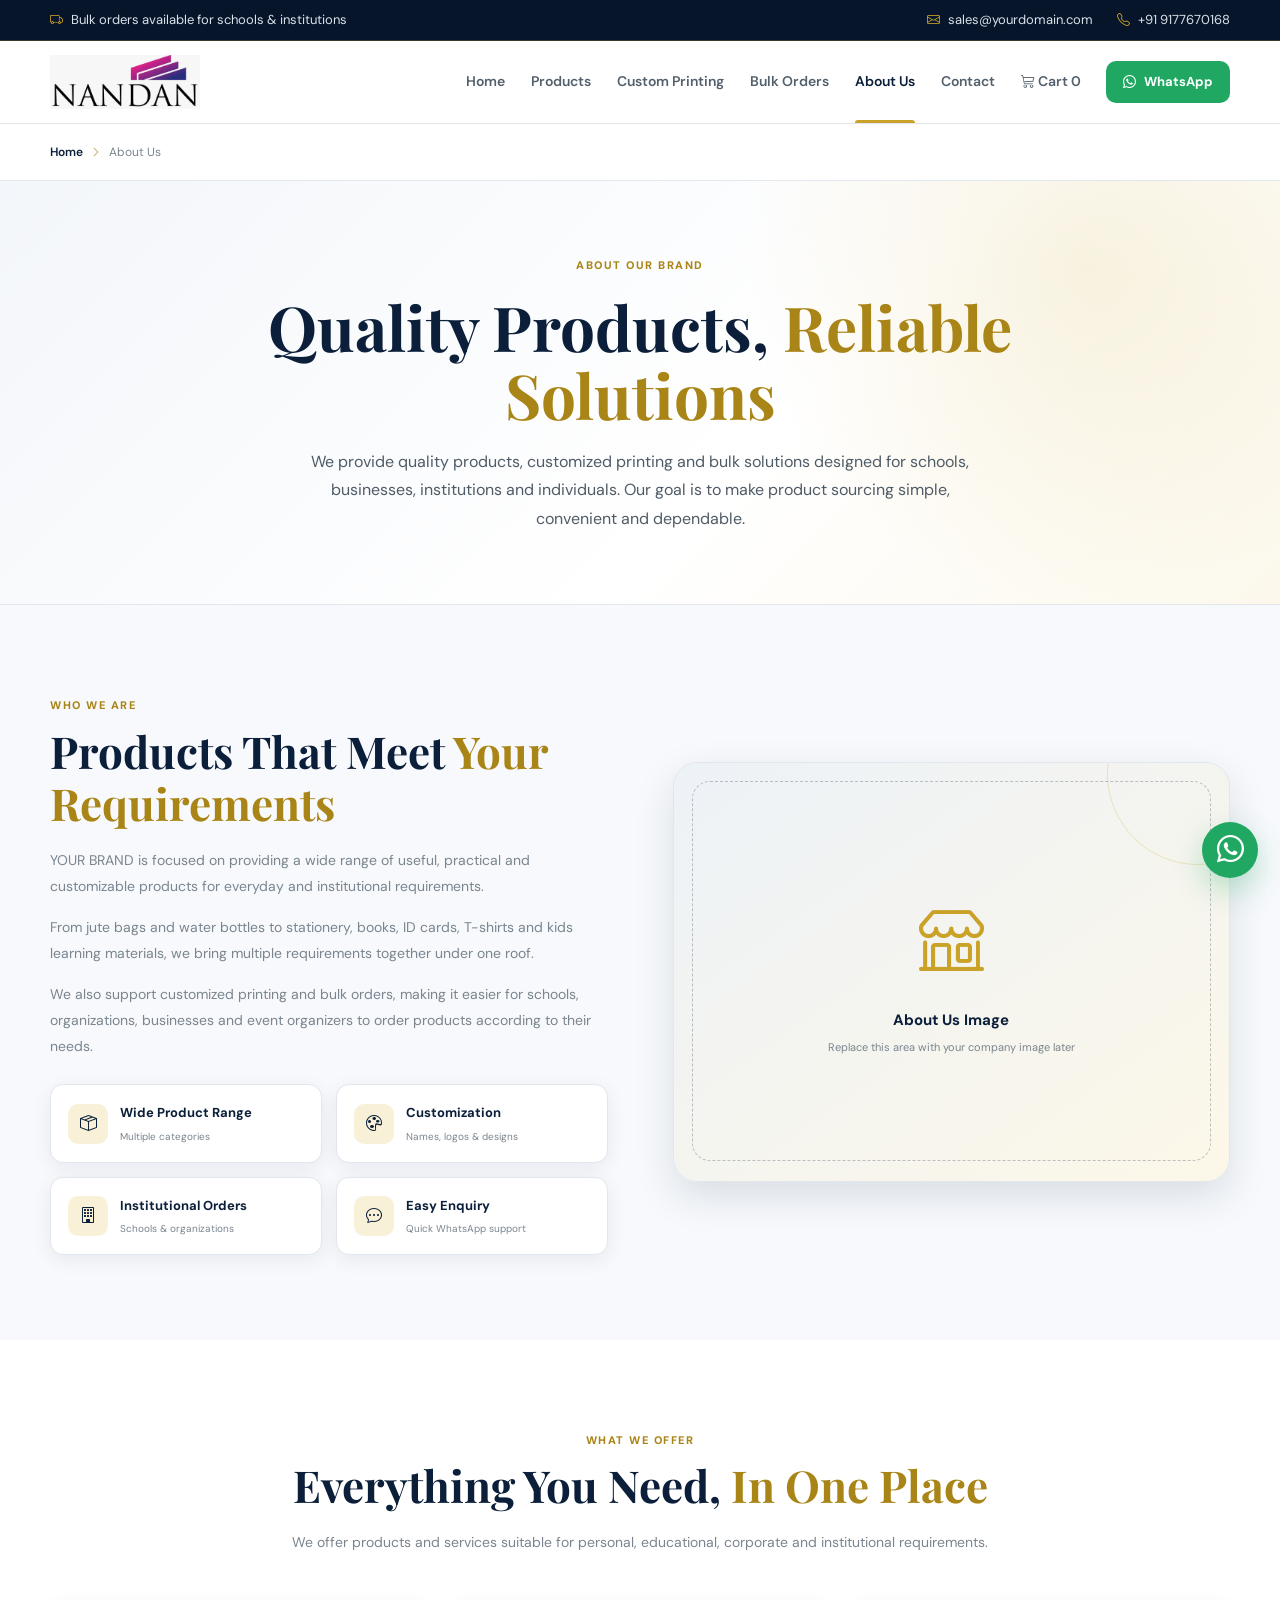
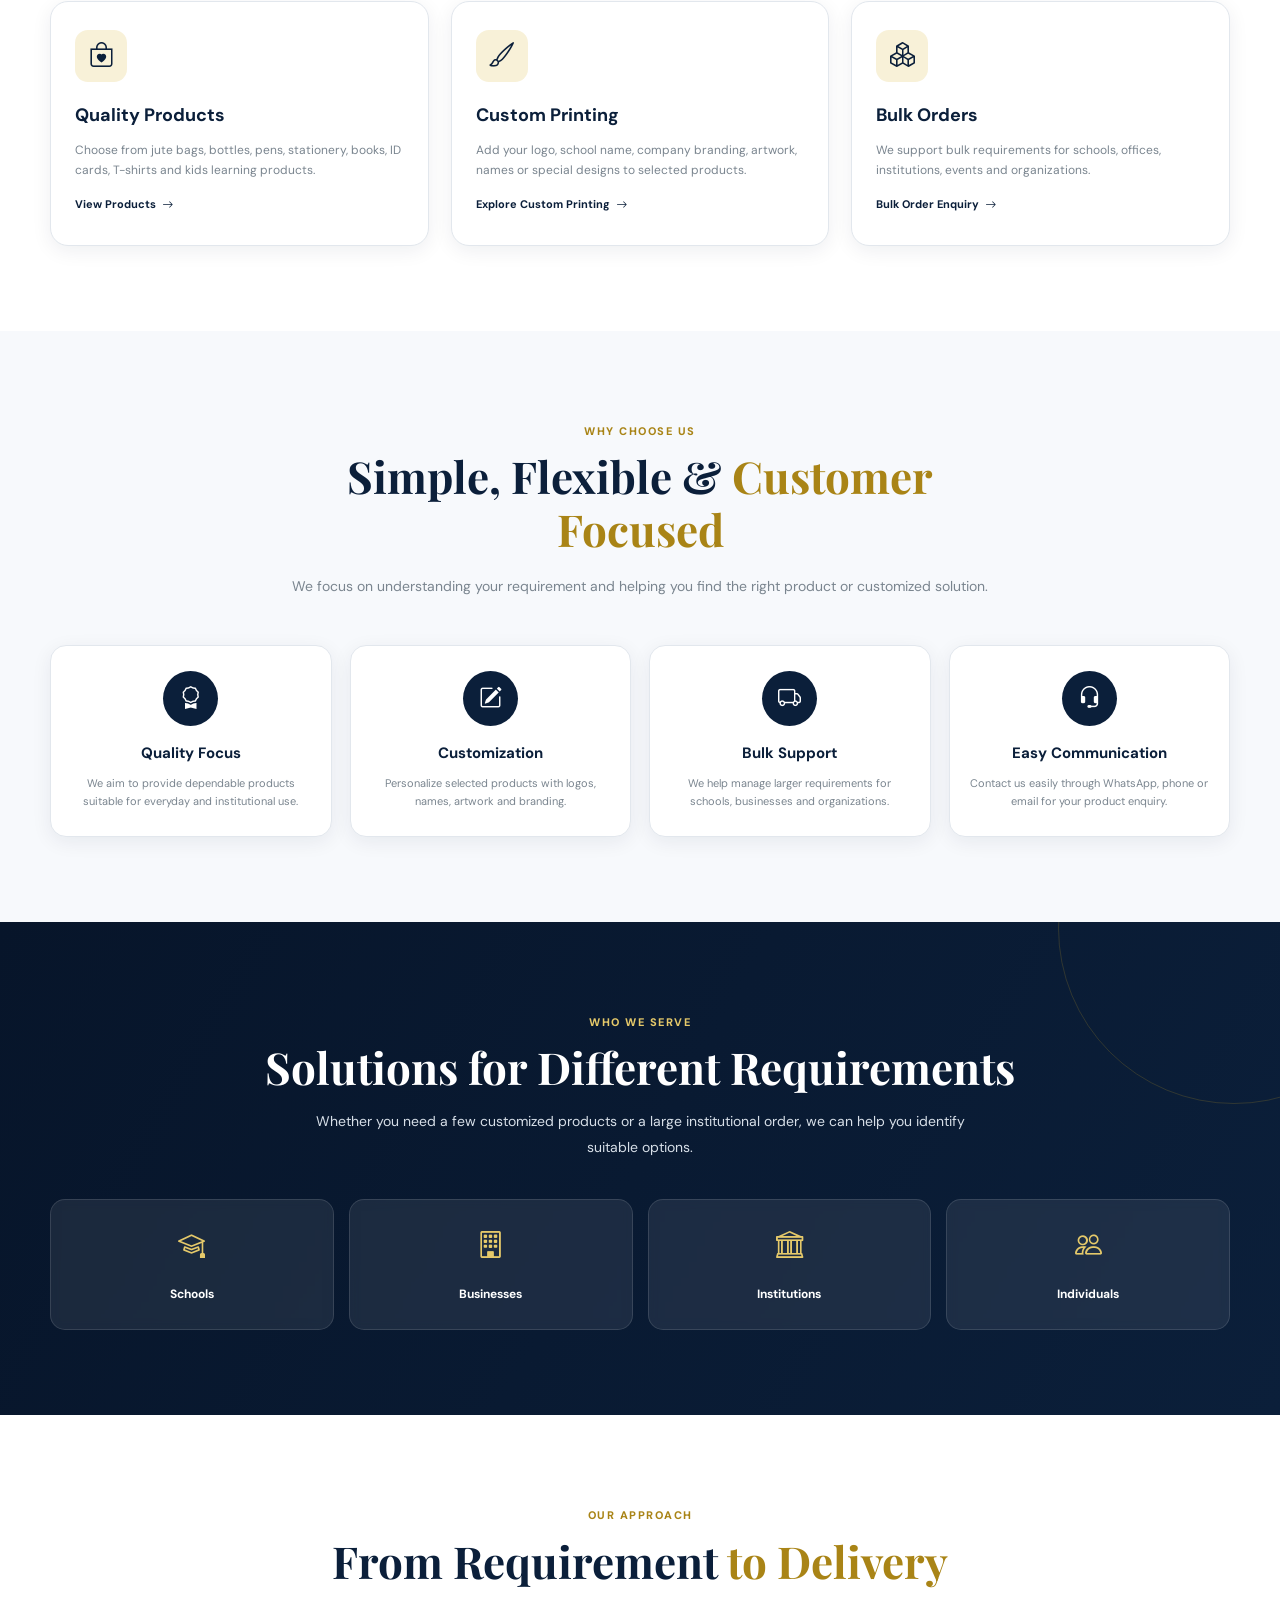
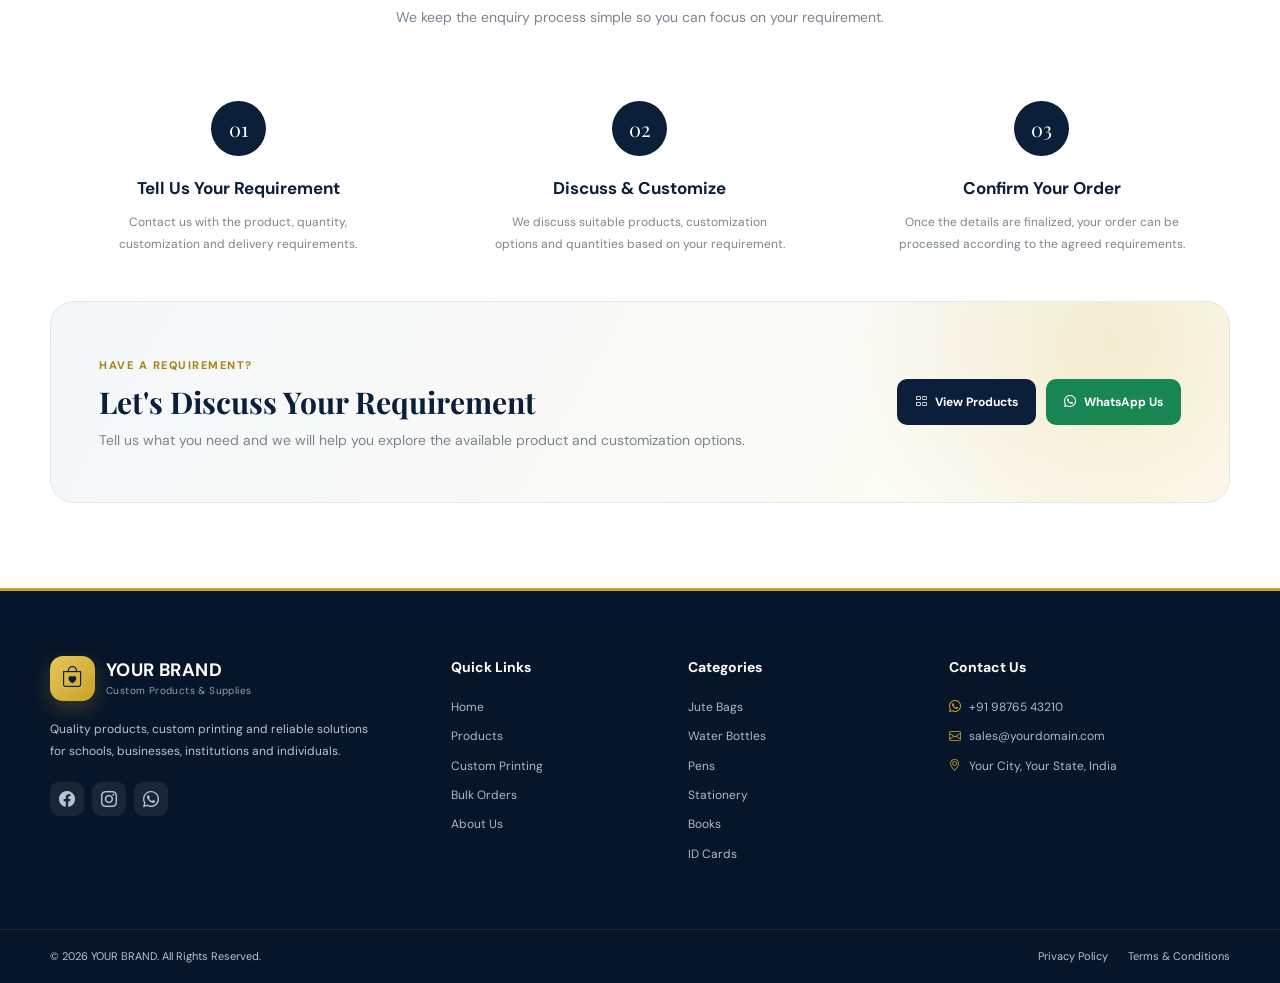
==== about.html @ 5a7c7325 "Update about.html" ====
<!doctype html>
<html lang="en">
  <head>
    <meta charset="UTF-8" />

    <meta name="viewport" content="width=device-width, initial-scale=1.0" />

    <title>About Us | YOUR BRAND</title>

    <meta
      name="description"
      content="Learn more about YOUR BRAND, providing quality products, customized printing and reliable solutions for schools, businesses, institutions and individuals."
    />

    <!-- Google Fonts -->
    <link rel="preconnect" href="https://fonts.googleapis.com" />
    <link rel="preconnect" href="https://fonts.gstatic.com" crossorigin />

    <link
      href="https://fonts.googleapis.com/css2?family=DM+Sans:wght@400;500;600;700&family=Playfair+Display:wght@600;700&display=swap"
      rel="stylesheet"
    />

    <!-- Bootstrap Icons -->
    <link
      rel="stylesheet"
      href="https://cdn.jsdelivr.net/npm/bootstrap-icons@1.11.3/font/bootstrap-icons.min.css"
    />

    <!-- Main CSS -->
    <link rel="stylesheet" href="css/style1.css" />

    <style>
      /* =========================================================
         ABOUT PAGE
      ========================================================= */

      .about-hero {
        padding: 75px 0 70px;

        background:
          radial-gradient(
            circle at 85% 20%,
            rgba(201, 162, 39, 0.13),
            transparent 30%
          ),
          linear-gradient(135deg, #f3f6fa 0%, #ffffff 60%, #fcf8ec 100%);

        border-bottom: 1px solid var(--border);
      }

      .about-hero-content {
        max-width: 780px;

        margin: auto;

        text-align: center;
      }

      .about-hero h1 {
        font-family: "Playfair Display", serif;

        color: var(--primary);

        font-size: clamp(42px, 5vw, 62px);

        line-height: 1.1;

        margin: 18px 0;
      }

      .about-hero h1 span {
        color: var(--accent-dark);
      }

      .about-hero p {
        max-width: 680px;

        margin: auto;

        color: var(--text);

        font-size: 16px;

        line-height: 1.8;
      }

      /* =========================================================
         BREADCRUMB
      ========================================================= */

      .breadcrumb-area {
        padding: 18px 0;

        background: white;

        border-bottom: 1px solid var(--border);
      }

      .breadcrumb {
        display: flex;

        align-items: center;

        gap: 8px;

        font-size: 12px;

        color: var(--muted);
      }

      .breadcrumb a {
        color: var(--primary);

        font-weight: 600;
      }

      .breadcrumb a:hover {
        color: var(--accent-dark);
      }

      .breadcrumb i {
        font-size: 10px;

        color: var(--accent-dark);
      }

      /* =========================================================
         COMMON SECTION
      ========================================================= */

      .about-section {
        padding: 85px 0;

        background: var(--light);
      }

      .about-section.white {
        background: white;
      }

      .about-two-column {
        display: grid;

        grid-template-columns: 1fr 1fr;

        gap: 65px;

        align-items: center;
      }

      .about-section-label {
        color: var(--accent-dark);

        font-size: 11px;

        font-weight: 800;

        letter-spacing: 1.5px;

        text-transform: uppercase;

        display: inline-block;

        margin-bottom: 10px;
      }

      .about-section h2 {
        font-family: "Playfair Display", serif;

        color: var(--primary);

        font-size: clamp(32px, 4vw, 44px);

        line-height: 1.2;

        margin-bottom: 18px;
      }

      .about-section h2 span {
        color: var(--accent-dark);
      }

      .about-section p {
        color: var(--muted);

        font-size: 14px;

        line-height: 1.85;

        margin-bottom: 15px;
      }

      /* =========================================================
         IMAGE PLACEHOLDER
      ========================================================= */

      .about-image-box {
        min-height: 420px;

        border-radius: 24px;

        padding: 18px;

        background: linear-gradient(145deg, #edf2f7, #fcf7e8);

        border: 1px solid var(--border);

        box-shadow: var(--shadow);

        position: relative;

        overflow: hidden;
      }

      .about-image-box::before {
        content: "";

        position: absolute;

        width: 180px;

        height: 180px;

        border-radius: 50%;

        border: 1px solid rgba(201, 162, 39, 0.25);

        top: -80px;

        right: -60px;
      }

      .about-image-placeholder {
        height: 100%;

        min-height: 380px;

        border-radius: 18px;

        border: 1px dashed rgba(11, 31, 58, 0.25);

        display: flex;

        flex-direction: column;

        align-items: center;

        justify-content: center;

        text-align: center;

        color: var(--primary);

        position: relative;

        z-index: 2;
      }

      .about-image-placeholder i {
        font-size: 65px;

        color: var(--accent);

        margin-bottom: 12px;
      }

      .about-image-placeholder strong {
        font-size: 15px;

        color: var(--primary);
      }

      .about-image-placeholder span {
        font-size: 11px;

        color: var(--muted);

        margin-top: 5px;
      }

      /* =========================================================
         HIGHLIGHT BOXES
      ========================================================= */

      .about-highlights {
        display: grid;

        grid-template-columns: repeat(2, 1fr);

        gap: 14px;

        margin-top: 25px;
      }

      .about-highlight {
        background: white;

        border: 1px solid var(--border);

        border-radius: 13px;

        padding: 17px;

        display: flex;

        align-items: center;

        gap: 12px;

        box-shadow: var(--shadow-sm);
      }

      .about-highlight-icon {
        width: 40px;

        height: 40px;

        border-radius: 10px;

        display: flex;

        align-items: center;

        justify-content: center;

        background: var(--accent-light);

        color: var(--primary);

        flex-shrink: 0;
      }

      .about-highlight strong {
        display: block;

        color: var(--primary);

        font-size: 13px;
      }

      .about-highlight span {
        display: block;

        color: var(--muted);

        font-size: 10px;

        margin-top: 3px;
      }

      /* =========================================================
         SERVICES
      ========================================================= */

      .about-services-heading {
        text-align: center;

        max-width: 700px;

        margin: 0 auto 45px;
      }

      .about-services-heading p {
        margin-bottom: 0;
      }

      .about-service-grid {
        display: grid;

        grid-template-columns: repeat(3, 1fr);

        gap: 22px;
      }

      .about-service-card {
        background: white;

        border: 1px solid var(--border);

        border-radius: 18px;

        padding: 28px 24px;

        box-shadow: var(--shadow-sm);

        transition: 0.35s;
      }

      .about-service-card:hover {
        transform: translateY(-7px);

        box-shadow: var(--shadow);

        border-color: rgba(201, 162, 39, 0.45);
      }

      .about-service-icon {
        width: 52px;

        height: 52px;

        border-radius: 13px;

        background: var(--accent-light);

        color: var(--primary);

        display: flex;

        align-items: center;

        justify-content: center;

        margin-bottom: 18px;
      }

      .about-service-icon i {
        font-size: 25px;
      }

      .about-service-card h3 {
        color: var(--primary);

        font-size: 18px;

        margin-bottom: 9px;
      }

      .about-service-card p {
        font-size: 12px;

        line-height: 1.7;

        margin-bottom: 0;
      }

      .service-link {
        display: inline-flex;

        align-items: center;

        gap: 6px;

        color: var(--primary);

        font-size: 11px;

        font-weight: 700;

        margin-top: 15px;
      }

      .service-link:hover {
        color: var(--accent-dark);
      }

      /* =========================================================
         WHY CHOOSE US
      ========================================================= */

      .why-grid {
        display: grid;

        grid-template-columns: repeat(4, 1fr);

        gap: 18px;

        margin-top: 40px;
      }

      .why-card {
        background: white;

        border: 1px solid var(--border);

        border-radius: 16px;

        padding: 25px 20px;

        text-align: center;

        box-shadow: var(--shadow-sm);

        transition: 0.3s;
      }

      .why-card:hover {
        transform: translateY(-5px);

        box-shadow: var(--shadow);
      }

      .why-icon {
        width: 55px;

        height: 55px;

        margin: 0 auto 15px;

        border-radius: 50%;

        background: var(--primary);

        color: white;

        display: flex;

        align-items: center;

        justify-content: center;
      }

      .why-icon i {
        font-size: 23px;
      }

      .why-card h3 {
        color: var(--primary);

        font-size: 15px;

        margin-bottom: 8px;
      }

      .why-card p {
        font-size: 11px;

        line-height: 1.65;

        margin-bottom: 0;
      }

      /* =========================================================
         WHO WE SERVE
      ========================================================= */

      .serve-section {
        background: linear-gradient(
          120deg,
          var(--primary-dark),
          var(--primary)
        );

        color: white;

        position: relative;

        overflow: hidden;
      }

      .serve-section::after {
        content: "";

        position: absolute;

        width: 350px;

        height: 350px;

        border-radius: 50%;

        border: 1px solid rgba(201, 162, 39, 0.2);

        right: -130px;

        top: -170px;
      }

      .serve-content {
        text-align: center;

        max-width: 760px;

        margin: auto;

        position: relative;

        z-index: 2;
      }

      .serve-content .about-section-label {
        color: #e5c96a;
      }

      .serve-content h2 {
        color: white;

        margin-bottom: 15px;
      }

      .serve-content p {
        color: #d7dfe8;

        max-width: 680px;

        margin: auto;
      }

      .serve-grid {
        display: grid;

        grid-template-columns: repeat(4, 1fr);

        gap: 15px;

        margin-top: 38px;

        position: relative;

        z-index: 2;
      }

      .serve-card {
        background: rgba(255, 255, 255, 0.08);

        border: 1px solid rgba(255, 255, 255, 0.12);

        border-radius: 15px;

        padding: 23px 15px;

        text-align: center;

        backdrop-filter: blur(5px);
      }

      .serve-card i {
        font-size: 27px;

        color: #e5c96a;

        display: block;

        margin-bottom: 10px;
      }

      .serve-card strong {
        font-size: 12px;

        color: white;
      }

      /* =========================================================
         PROCESS
      ========================================================= */

      .process-grid {
        display: grid;

        grid-template-columns: repeat(3, 1fr);

        gap: 25px;

        margin-top: 45px;
      }

      .process-card {
        position: relative;

        text-align: center;

        padding: 25px;
      }

      .process-number {
        width: 55px;

        height: 55px;

        border-radius: 50%;

        background: var(--primary);

        color: white;

        display: flex;

        align-items: center;

        justify-content: center;

        font-family: "Playfair Display", serif;

        font-size: 20px;

        margin: 0 auto 18px;
      }

      .process-card h3 {
        color: var(--primary);

        font-size: 17px;

        margin-bottom: 8px;
      }

      .process-card p {
        font-size: 12px;

        max-width: 300px;

        margin: auto;
      }

      /* =========================================================
         CTA
      ========================================================= */

      .about-cta {
        margin-top: 20px;

        background:
          radial-gradient(
            circle at 90% 20%,
            rgba(201, 162, 39, 0.18),
            transparent 25%
          ),
          linear-gradient(120deg, #f4f7fa, #fffdf4);

        border: 1px solid var(--border);

        border-radius: 24px;

        padding: 48px;

        display: grid;

        grid-template-columns: 1fr auto;

        align-items: center;

        gap: 30px;
      }

      .about-cta h2 {
        font-family: "Playfair Display", serif;

        color: var(--primary);

        font-size: 30px;

        margin-bottom: 8px;
      }

      .about-cta p {
        max-width: 650px;

        margin-bottom: 0;
      }

      .cta-buttons {
        display: flex;

        gap: 10px;

        flex-wrap: wrap;
      }

      .cta-button {
        display: inline-flex;

        align-items: center;

        justify-content: center;

        gap: 8px;

        padding: 13px 18px;

        border-radius: 10px;

        background: var(--primary);

        color: white;

        font-size: 12px;

        font-weight: 700;

        white-space: nowrap;

        transition: 0.3s;
      }

      .cta-button:hover {
        background: var(--primary-dark);

        transform: translateY(-3px);
      }

      .cta-button.whatsapp {
        background: #198754;
      }

      .cta-button.whatsapp:hover {
        background: #146c43;
      }

      /* =========================================================
         RESPONSIVE
      ========================================================= */

      @media (max-width: 1000px) {
        .about-two-column {
          gap: 40px;
        }

        .why-grid {
          grid-template-columns: repeat(2, 1fr);
        }

        .serve-grid {
          grid-template-columns: repeat(2, 1fr);
        }
      }

      @media (max-width: 850px) {
        .about-two-column {
          grid-template-columns: 1fr;
        }

        .about-image-box {
          order: -1;
        }

        .about-service-grid {
          grid-template-columns: 1fr;
        }

        .process-grid {
          grid-template-columns: 1fr;
        }

        .about-cta {
          grid-template-columns: 1fr;
        }
      }

      @media (max-width: 650px) {
        .about-hero {
          padding: 55px 0;
        }

        .about-hero h1 {
          font-size: 40px;
        }

        .about-hero p {
          font-size: 14px;
        }

        .about-section {
          padding: 60px 0;
        }

        .about-section h2 {
          font-size: 32px;
        }

        .about-image-box {
          min-height: 330px;
        }

        .about-image-placeholder {
          min-height: 290px;
        }

        .about-highlights {
          grid-template-columns: 1fr;
        }

        .why-grid {
          grid-template-columns: 1fr 1fr;
        }

        .serve-grid {
          grid-template-columns: 1fr 1fr;
        }

        .about-cta {
          padding: 32px 24px;
        }

        .about-cta h2 {
          font-size: 27px;
        }
      }

      @media (max-width: 420px) {
        .why-grid,
        .serve-grid {
          grid-template-columns: 1fr;
        }

        .cta-buttons {
          flex-direction: column;
        }

        .cta-button {
          width: 100%;
        }
      }
    </style>
    <script src="js/cart.js"></script>
  </head>

  <body>
    <!-- =========================================================
         TOP BAR
    ========================================================= -->

    <div class="top-bar">
      <div class="container top-bar-content">
        <div>
          <i class="bi bi-truck"></i>
          Bulk orders available for schools & institutions
        </div>

        <div class="top-links">
          <a href="mailto:sales@yourdomain.com">
            <i class="bi bi-envelope"></i>
            sales@yourdomain.com
          </a>

          <a href="tel:+919876543210">
            <i class="bi bi-telephone"></i>
            +91 9177670168
          </a>
        </div>
      </div>
    </div>

    <!-- =========================================================
         HEADER
    ========================================================= -->

    <header class="main-header">
      <div class="container navbar">
        <a href="index1.html" class="logo">
          <img src="images/logo.jpeg" alt="YOUR BRAND" />
        </a>

        <nav class="nav-menu">
          <a href="index1.html">Home</a>

          <a href="products.html">Products</a>

          <a href="custom-printing.html">Custom Printing</a>

          <a href="bulk-orders.html">Bulk Orders</a>

          <a href="about.html" class="active">About Us</a>

          <a href="contact.html">Contact</a>

          <a href="cart.html">
            <i class="bi bi-cart3"></i>
            Cart
            <span id="mobileCartCount" class="cart-count">0</span>
          </a>
        </nav>

        <div class="header-actions">
          <a
            href="https://wa.me/919876543210"
            target="_blank"
            class="whatsapp-button"
          >
            <i class="bi bi-whatsapp"></i>
            <span>WhatsApp</span>
          </a>

          <button
            class="mobile-menu-button"
            id="mobileMenuButton"
            aria-label="Open Menu"
          >
            <i class="bi bi-list"></i>
          </button>
        </div>
      </div>
    </header>

    <!-- =========================================================
         MOBILE MENU
    ========================================================= -->

    <div class="mobile-menu" id="mobileMenu">
      <a href="index1.html">Home</a>

      <a href="products.html">Products</a>

      <a href="custom-printing.html">Custom Printing</a>

      <a href="bulk-orders.html">Bulk Orders</a>

      <a href="about.html">About Us</a>

      <a href="contact.html">Contact</a>

      <a href="cart.html">
        <i class="bi bi-cart3"></i>
        Cart
        <span id="mobileCartCount" class="cart-count">0</span>
      </a>
    </div>

    <!-- =========================================================
         BREADCRUMB
    ========================================================= -->

    <div class="breadcrumb-area">
      <div class="container">
        <div class="breadcrumb">
          <a href="index1.html">Home</a>

          <i class="bi bi-chevron-right"></i>

          <span>About Us</span>
        </div>
      </div>
    </div>

    <!-- =========================================================
         HERO
    ========================================================= -->

    <section class="about-hero">
      <div class="container">
        <div class="about-hero-content">
          <span class="section-label">ABOUT OUR BRAND</span>

          <h1>
            Quality Products,
            <span>Reliable Solutions</span>
          </h1>

          <p>
            We provide quality products, customized printing and bulk solutions
            designed for schools, businesses, institutions and individuals. Our
            goal is to make product sourcing simple, convenient and dependable.
          </p>
        </div>
      </div>
    </section>

    <!-- =========================================================
         WHO WE ARE
    ========================================================= -->

    <section class="about-section">
      <div class="container">
        <div class="about-two-column">
          <div>
            <span class="about-section-label">WHO WE ARE</span>

            <h2>
              Products That Meet
              <span>Your Requirements</span>
            </h2>

            <p>
              YOUR BRAND is focused on providing a wide range of useful,
              practical and customizable products for everyday and institutional
              requirements.
            </p>

            <p>
              From jute bags and water bottles to stationery, books, ID cards,
              T-shirts and kids learning materials, we bring multiple
              requirements together under one roof.
            </p>

            <p>
              We also support customized printing and bulk orders, making it
              easier for schools, organizations, businesses and event organizers
              to order products according to their needs.
            </p>

            <div class="about-highlights">
              <div class="about-highlight">
                <div class="about-highlight-icon">
                  <i class="bi bi-box-seam"></i>
                </div>

                <div>
                  <strong>Wide Product Range</strong>

                  <span>Multiple categories</span>
                </div>
              </div>

              <div class="about-highlight">
                <div class="about-highlight-icon">
                  <i class="bi bi-palette"></i>
                </div>

                <div>
                  <strong>Customization</strong>

                  <span>Names, logos & designs</span>
                </div>
              </div>

              <div class="about-highlight">
                <div class="about-highlight-icon">
                  <i class="bi bi-building"></i>
                </div>

                <div>
                  <strong>Institutional Orders</strong>

                  <span>Schools & organizations</span>
                </div>
              </div>

              <div class="about-highlight">
                <div class="about-highlight-icon">
                  <i class="bi bi-chat-dots"></i>
                </div>

                <div>
                  <strong>Easy Enquiry</strong>

                  <span>Quick WhatsApp support</span>
                </div>
              </div>
            </div>
          </div>

          <!-- IMAGE PLACEHOLDER -->

          <div class="about-image-box">
            <div class="about-image-placeholder">
              <i class="bi bi-shop"></i>

              <strong>About Us Image</strong>

              <span>Replace this area with your company image later</span>
            </div>
          </div>
        </div>
      </div>
    </section>

    <!-- =========================================================
         WHAT WE OFFER
    ========================================================= -->

    <section class="about-section white">
      <div class="container">
        <div class="about-services-heading">
          <span class="about-section-label">WHAT WE OFFER</span>

          <h2>
            Everything You Need,
            <span>In One Place</span>
          </h2>

          <p>
            We offer products and services suitable for personal, educational,
            corporate and institutional requirements.
          </p>
        </div>

        <div class="about-service-grid">
          <!-- CARD 1 -->

          <div class="about-service-card">
            <div class="about-service-icon">
              <i class="bi bi-bag-heart"></i>
            </div>

            <h3>Quality Products</h3>

            <p>
              Choose from jute bags, bottles, pens, stationery, books, ID cards,
              T-shirts and kids learning products.
            </p>

            <a href="products.html" class="service-link">
              View Products
              <i class="bi bi-arrow-right"></i>
            </a>
          </div>

          <!-- CARD 2 -->

          <div class="about-service-card">
            <div class="about-service-icon">
              <i class="bi bi-brush"></i>
            </div>

            <h3>Custom Printing</h3>

            <p>
              Add your logo, school name, company branding, artwork, names or
              special designs to selected products.
            </p>

            <a href="custom-printing.html" class="service-link">
              Explore Custom Printing
              <i class="bi bi-arrow-right"></i>
            </a>
          </div>

          <!-- CARD 3 -->

          <div class="about-service-card">
            <div class="about-service-icon">
              <i class="bi bi-boxes"></i>
            </div>

            <h3>Bulk Orders</h3>

            <p>
              We support bulk requirements for schools, offices, institutions,
              events and organizations.
            </p>

            <a href="bulk-orders.html" class="service-link">
              Bulk Order Enquiry
              <i class="bi bi-arrow-right"></i>
            </a>
          </div>
        </div>
      </div>
    </section>

    <!-- =========================================================
         WHY CHOOSE US
    ========================================================= -->

    <section class="about-section">
      <div class="container">
        <div class="about-services-heading">
          <span class="about-section-label">WHY CHOOSE US</span>

          <h2>
            Simple, Flexible &
            <span>Customer Focused</span>
          </h2>

          <p>
            We focus on understanding your requirement and helping you find the
            right product or customized solution.
          </p>
        </div>

        <div class="why-grid">
          <div class="why-card">
            <div class="why-icon">
              <i class="bi bi-award"></i>
            </div>

            <h3>Quality Focus</h3>

            <p>
              We aim to provide dependable products suitable for everyday and
              institutional use.
            </p>
          </div>

          <div class="why-card">
            <div class="why-icon">
              <i class="bi bi-pencil-square"></i>
            </div>

            <h3>Customization</h3>

            <p>
              Personalize selected products with logos, names, artwork and
              branding.
            </p>
          </div>

          <div class="why-card">
            <div class="why-icon">
              <i class="bi bi-truck"></i>
            </div>

            <h3>Bulk Support</h3>

            <p>
              We help manage larger requirements for schools, businesses and
              organizations.
            </p>
          </div>

          <div class="why-card">
            <div class="why-icon">
              <i class="bi bi-headset"></i>
            </div>

            <h3>Easy Communication</h3>

            <p>
              Contact us easily through WhatsApp, phone or email for your
              product enquiry.
            </p>
          </div>
        </div>
      </div>
    </section>

    <!-- =========================================================
         WHO WE SERVE
    ========================================================= -->

    <section class="about-section serve-section">
      <div class="container">
        <div class="serve-content">
          <span class="about-section-label">WHO WE SERVE</span>

          <h2>Solutions for Different Requirements</h2>

          <p>
            Whether you need a few customized products or a large institutional
            order, we can help you identify suitable options.
          </p>
        </div>

        <div class="serve-grid">
          <div class="serve-card">
            <i class="bi bi-mortarboard"></i>

            <strong>Schools</strong>
          </div>

          <div class="serve-card">
            <i class="bi bi-building"></i>

            <strong>Businesses</strong>
          </div>

          <div class="serve-card">
            <i class="bi bi-bank"></i>

            <strong>Institutions</strong>
          </div>

          <div class="serve-card">
            <i class="bi bi-people"></i>

            <strong>Individuals</strong>
          </div>
        </div>
      </div>
    </section>

    <!-- =========================================================
         OUR APPROACH
    ========================================================= -->

    <section class="about-section white">
      <div class="container">
        <div class="about-services-heading">
          <span class="about-section-label">OUR APPROACH</span>

          <h2>
            From Requirement
            <span>to Delivery</span>
          </h2>

          <p>
            We keep the enquiry process simple so you can focus on your
            requirement.
          </p>
        </div>

        <div class="process-grid">
          <div class="process-card">
            <div class="process-number">01</div>

            <h3>Tell Us Your Requirement</h3>

            <p>
              Contact us with the product, quantity, customization and delivery
              requirements.
            </p>
          </div>

          <div class="process-card">
            <div class="process-number">02</div>

            <h3>Discuss & Customize</h3>

            <p>
              We discuss suitable products, customization options and quantities
              based on your requirement.
            </p>
          </div>

          <div class="process-card">
            <div class="process-number">03</div>

            <h3>Confirm Your Order</h3>

            <p>
              Once the details are finalized, your order can be processed
              according to the agreed requirements.
            </p>
          </div>
        </div>

        <!-- CTA -->

        <div class="about-cta">
          <div>
            <span class="about-section-label"> HAVE A REQUIREMENT? </span>

            <h2>Let's Discuss Your Requirement</h2>

            <p>
              Tell us what you need and we will help you explore the available
              product and customization options.
            </p>
          </div>

          <div class="cta-buttons">
            <a href="products.html" class="cta-button">
              <i class="bi bi-grid"></i>
              View Products
            </a>

            <a
              href="https://wa.me/919177670168?text=Hello%2C%20I%20would%20like%20to%20discuss%20a%20product%20requirement."
              target="_blank"
              class="cta-button whatsapp"
            >
              <i class="bi bi-whatsapp"></i>
              WhatsApp Us
            </a>
          </div>
        </div>
      </div>
    </section>

    <!-- =========================================================
         FOOTER
    ========================================================= -->

    <footer class="footer">
      <div class="container footer-grid">
        <!-- ABOUT -->

        <div class="footer-about">
          <a href="index1.html" class="brand footer-brand">
            <div class="brand-icon">
              <i class="bi bi-bag-heart"></i>
            </div>

            <div class="brand-text">
              <span class="brand-name">YOUR BRAND</span>

              <span class="brand-tagline"> Custom Products & Supplies </span>
            </div>
          </a>

          <p>
            Quality products, custom printing and reliable solutions for
            schools, businesses, institutions and individuals.
          </p>

          <div class="social-links">
            <a href="#" aria-label="Facebook">
              <i class="bi bi-facebook"></i>
            </a>

            <a href="#" aria-label="Instagram">
              <i class="bi bi-instagram"></i>
            </a>

            <a
              href="https://wa.me/919177670168"
              target="_blank"
              aria-label="WhatsApp"
            >
              <i class="bi bi-whatsapp"></i>
            </a>
          </div>
        </div>

        <!-- QUICK LINKS -->

        <div class="footer-column">
          <h4>Quick Links</h4>

          <a href="index1.html">Home</a>

          <a href="products.html">Products</a>

          <a href="custom-printing.html">Custom Printing</a>

          <a href="bulk-orders.html">Bulk Orders</a>

          <a href="about.html">About Us</a>
        </div>

        <!-- CATEGORIES -->

        <div class="footer-column">
          <h4>Categories</h4>

          <a href="products.html?category=jute"> Jute Bags </a>

          <a href="products.html?category=bottles"> Water Bottles </a>

          <a href="products.html?category=pens"> Pens </a>

          <a href="products.html?category=stationery"> Stationery </a>

          <a href="products.html?category=books"> Books </a>

          <a href="products.html?category=idcards"> ID Cards </a>
        </div>

        <!-- CONTACT -->

        <div class="footer-column footer-contact">
          <h4>Contact Us</h4>

          <a href="https://wa.me/919876543210" target="_blank">
            <i class="bi bi-whatsapp"></i>

            +91 98765 43210
          </a>

          <a href="mailto:sales@yourdomain.com">
            <i class="bi bi-envelope"></i>

            sales@yourdomain.com
          </a>

          <div class="contact-line">
            <i class="bi bi-geo-alt"></i>

            <span> Your City, Your State, India </span>
          </div>
        </div>
      </div>

      <!-- FOOTER BOTTOM -->

      <div class="footer-bottom">
        <div class="container footer-bottom-content">
          <p>
            © <span id="currentYear"></span>
            YOUR BRAND. All Rights Reserved.
          </p>

          <div>
            <a href="privacy-policy.html">Privacy Policy</a>

            <a href="#">Terms & Conditions</a>
          </div>
        </div>
      </div>
    </footer>

    <!-- =========================================================
         FLOATING WHATSAPP
    ========================================================= -->

    <a
      href="https://wa.me/919876543210?text=Hello%2C%20I%20would%20like%20to%20make%20an%20enquiry."
      target="_blank"
      class="floating-whatsapp"
      aria-label="Chat on WhatsApp"
    >
      <i class="bi bi-whatsapp"></i>
    </a>

    <!-- =========================================================
         JAVASCRIPT
    ========================================================= -->

    <script>
      /* =========================================================
         MOBILE MENU
      ========================================================= */

      const mobileMenuButton = document.getElementById("mobileMenuButton");

      const mobileMenu = document.getElementById("mobileMenu");

      mobileMenuButton.addEventListener("click", function () {
        mobileMenu.classList.toggle("open");

        const icon = mobileMenuButton.querySelector("i");

        if (mobileMenu.classList.contains("open")) {
          icon.classList.remove("bi-list");

          icon.classList.add("bi-x");
        } else {
          icon.classList.remove("bi-x");

          icon.classList.add("bi-list");
        }
      });

      /* =========================================================
         CURRENT YEAR
      ========================================================= */

      document.getElementById("currentYear").textContent =
        new Date().getFullYear();
    </script>
  </body>
</html>
---- css/style1.css ----
/* =========================================================
   YOUR BRAND - NAVY BLUE & GOLD THEME
========================================================= */

:root {
  /* ---------- BRAND COLORS ---------- */

  --primary: #0b1f3a;
  --primary-dark: #07152a;
  --primary-light: #eaf0f7;

  --secondary-blue: #163a63;

  --accent: #c9a227;
  --accent-dark: #a98416;
  --accent-light: #f8f1d8;

  /* ---------- GENERAL COLORS ---------- */

  --dark: #17202a;
  --text: #4f5b66;
  --muted: #7a858f;

  --white: #ffffff;
  --light: #f7f9fc;

  --border: #e2e7ed;

  /* ---------- SHADOWS ---------- */

  --shadow-sm: 0 5px 20px rgba(11, 31, 58, 0.07);

  --shadow: 0 15px 40px rgba(11, 31, 58, 0.12);

  --shadow-large: 0 25px 70px rgba(11, 31, 58, 0.16);

  /* ---------- OTHER ---------- */

  --radius: 18px;

  --container: 1180px;
}

/* =========================================================
   RESET
========================================================= */

* {
  margin: 0;
  padding: 0;
  box-sizing: border-box;
}

html {
  scroll-behavior: smooth;
}

body {
  font-family: "DM Sans", sans-serif;

  color: var(--text);

  background: var(--white);

  line-height: 1.7;

  overflow-x: hidden;
}

img {
  max-width: 100%;
  display: block;
}

a {
  text-decoration: none;
  color: inherit;
}

button {
  font-family: inherit;
}

/* =========================================================
   CONTAINER
========================================================= */

.container {
  width: min(calc(100% - 40px), var(--container));

  margin: auto;
}

/* =========================================================
   TOP BAR
========================================================= */

.top-bar {
  background: var(--primary-dark);

  color: #d9e1ea;

  font-size: 13px;

  padding: 9px 0;

  border-bottom: 1px solid rgba(201, 162, 39, 0.25);
}

.top-bar-content {
  display: flex;

  justify-content: space-between;

  align-items: center;

  gap: 20px;
}

.top-bar i {
  color: var(--accent);

  margin-right: 5px;
}

.top-links {
  display: flex;

  gap: 24px;
}

.top-links a {
  transition: 0.3s;
}

.top-links a:hover {
  color: var(--accent);
}

/* =========================================================
   HEADER
========================================================= */

.main-header {
  background: rgba(255, 255, 255, 0.97);

  border-bottom: 1px solid var(--border);

  position: sticky;

  top: 0;

  z-index: 1000;

  backdrop-filter: blur(15px);
}

.navbar {
  min-height: 82px;

  display: flex;

  align-items: center;

  justify-content: space-between;

  gap: 25px;
}

.logo {
  width: 150px;
  flex-shrink: 0;
}

.logo img {
  width: 100%;
  height: auto;
}

/* =========================================================
   BRAND
========================================================= */

.brand {
  display: flex;

  align-items: center;

  gap: 11px;

  flex-shrink: 0;
}

.brand-icon {
  width: 45px;

  height: 45px;

  border-radius: 13px;

  display: grid;

  place-items: center;

  color: var(--primary);

  background: linear-gradient(135deg, #e7c75a, var(--accent));

  font-size: 21px;

  box-shadow: 0 8px 20px rgba(201, 162, 39, 0.25);
}

.brand-text {
  display: flex;

  flex-direction: column;

  line-height: 1.1;
}

.brand-name {
  font-weight: 700;

  font-size: 18px;

  color: var(--primary);

  letter-spacing: 0.4px;
}

.brand-tagline {
  font-size: 10px;

  color: var(--muted);

  margin-top: 5px;

  letter-spacing: 0.4px;
}

/* =========================================================
   NAVIGATION
========================================================= */

.nav-menu {
  display: flex;

  align-items: center;

  gap: 26px;

  margin-left: auto;
}

.nav-menu a {
  font-size: 14px;

  font-weight: 600;

  color: #53606c;

  position: relative;

  padding: 29px 0;

  transition: 0.3s;
}

.nav-menu a:hover,
.nav-menu a.active {
  color: var(--primary);
}

.nav-menu a.active::after {
  content: "";

  position: absolute;

  height: 3px;

  background: var(--accent);

  left: 0;

  right: 0;

  bottom: 0;

  border-radius: 3px 3px 0 0;
}

/* =========================================================
   HEADER ACTIONS
========================================================= */

.header-actions {
  display: flex;

  align-items: center;

  gap: 10px;
}

/* =========================================================
   WHATSAPP BUTTON
========================================================= */

.whatsapp-button {
  display: inline-flex;

  align-items: center;

  justify-content: center;

  gap: 8px;

  padding: 10px 17px;

  color: white;

  background: #20a863;

  border-radius: 10px;

  font-size: 13px;

  font-weight: 700;

  transition: 0.3s;
}

.whatsapp-button:hover {
  background: #17894f;

  transform: translateY(-2px);
}

/* =========================================================
   MOBILE MENU BUTTON
========================================================= */

.mobile-menu-button {
  display: none;

  width: 42px;

  height: 42px;

  border: 1px solid var(--border);

  background: white;

  border-radius: 10px;

  font-size: 22px;

  color: var(--primary);

  cursor: pointer;
}

/* =========================================================
   MOBILE MENU
========================================================= */

.mobile-menu {
  display: none;

  background: white;

  border-bottom: 1px solid var(--border);

  padding: 10px 20px;

  position: sticky;

  top: 82px;

  z-index: 999;
}

.mobile-menu.open {
  display: flex;

  flex-direction: column;
}

.mobile-menu a {
  padding: 13px 0;

  border-bottom: 1px solid var(--border);

  font-weight: 600;

  color: var(--primary);
}

.mobile-menu a:hover {
  color: var(--accent-dark);
}

/* =========================================================
   HERO SECTION
========================================================= */

.hero-section {
  background:
    radial-gradient(
      circle at 82% 20%,
      rgba(201, 162, 39, 0.13),
      transparent 30%
    ),
    radial-gradient(circle at 10% 80%, rgba(22, 58, 99, 0.08), transparent 28%),
    linear-gradient(135deg, #f3f6fa 0%, #ffffff 55%, #fcf8ec 100%);

  padding: 80px 0 90px;

  position: relative;

  overflow: hidden;
}

.hero-grid {
  display: grid;

  grid-template-columns:
    1.05fr
    0.95fr;

  align-items: center;

  gap: 70px;
}

/* =========================================================
   HERO BADGE
========================================================= */

.hero-badge {
  display: inline-flex;

  align-items: center;

  gap: 8px;

  background: var(--accent-light);

  color: var(--accent-dark);

  border: 1px solid rgba(201, 162, 39, 0.35);

  padding: 7px 13px;

  border-radius: 50px;

  font-size: 12px;

  font-weight: 700;

  margin-bottom: 22px;
}

.hero-badge i {
  color: var(--accent);
}

/* =========================================================
   HERO HEADING
========================================================= */

.hero-content h1 {
  font-family: "Playfair Display", serif;

  color: var(--primary);

  font-size: clamp(45px, 5vw, 70px);

  line-height: 1.08;

  letter-spacing: -1.5px;

  max-width: 650px;
}

.hero-content h1 span {
  display: block;

  color: var(--accent-dark);
}

.hero-content > p {
  max-width: 590px;

  font-size: 17px;

  color: var(--text);

  margin-top: 25px;
}

/* =========================================================
   HERO BUTTONS
========================================================= */

.hero-buttons {
  display: flex;

  flex-wrap: wrap;

  gap: 13px;

  margin-top: 30px;
}

.primary-button,
.secondary-button,
.white-button {
  display: inline-flex;

  align-items: center;

  justify-content: center;

  gap: 9px;

  padding: 13px 20px;

  border-radius: 11px;

  font-size: 14px;

  font-weight: 700;

  transition: 0.3s;
}

/* PRIMARY BUTTON */

.primary-button {
  background: linear-gradient(135deg, var(--primary), var(--secondary-blue));

  color: white;

  box-shadow: 0 10px 25px rgba(11, 31, 58, 0.2);
}

.primary-button:hover {
  background: var(--primary-dark);

  transform: translateY(-3px);

  box-shadow: 0 14px 30px rgba(11, 31, 58, 0.25);
}

/* SECONDARY BUTTON */

.secondary-button {
  border: 1px solid #cbd4de;

  background: white;

  color: var(--primary);
}

.secondary-button:hover {
  border-color: var(--accent);

  color: var(--accent-dark);

  transform: translateY(-3px);
}

/* =========================================================
   HERO FEATURES
========================================================= */

.hero-features {
  display: flex;

  flex-wrap: wrap;

  gap: 20px;

  margin-top: 30px;
}

.hero-features div {
  display: flex;

  align-items: center;

  gap: 7px;

  font-size: 12px;

  font-weight: 600;

  color: var(--text);
}

.hero-features i {
  color: var(--accent);

  font-size: 15px;
}

/* =========================================================
   HERO VISUAL
========================================================= */

.hero-visual {
  position: relative;

  min-height: 480px;

  display: grid;

  place-items: center;
}

.hero-image-card {
  width: min(100%, 470px);

  aspect-ratio: 0.92;

  border-radius: 32px;

  background: linear-gradient(145deg, #dde5ee, #f7ebc4);

  padding: 15px;

  box-shadow: 0 30px 70px rgba(11, 31, 58, 0.16);

  transform: rotate(2deg);
}

.hero-placeholder {
  height: 100%;

  border-radius: 23px;

  border: 2px dashed rgba(11, 31, 58, 0.25);

  background: rgba(255, 255, 255, 0.6);

  display: flex;

  flex-direction: column;

  align-items: center;

  justify-content: center;

  color: var(--primary);

  gap: 7px;
}

.hero-placeholder i {
  font-size: 70px;

  color: var(--accent);
}

.hero-placeholder span {
  font-size: 17px;

  font-weight: 700;
}

.hero-placeholder small {
  color: var(--muted);
}

/* =========================================================
   FLOATING CARDS
========================================================= */

.floating-card {
  position: absolute;

  background: white;

  padding: 13px 16px;

  border-radius: 14px;

  box-shadow: var(--shadow);

  display: flex;

  align-items: center;

  gap: 11px;

  min-width: 220px;

  animation: float 4s ease-in-out infinite;

  border: 1px solid var(--border);
}

.floating-card strong {
  display: block;

  font-size: 13px;

  color: var(--primary);
}

.floating-card span {
  display: block;

  font-size: 11px;

  color: var(--muted);

  margin-top: 2px;
}

.floating-icon {
  width: 39px;

  height: 39px;

  border-radius: 11px;

  background: var(--accent-light);

  color: var(--accent-dark);

  display: grid;

  place-items: center;

  font-size: 18px;
}

.floating-icon.green {
  background: var(--primary-light);

  color: var(--primary);
}

.floating-card-one {
  left: -10px;

  top: 90px;
}

.floating-card-two {
  right: -15px;

  bottom: 75px;

  animation-delay: 1s;
}

@keyframes float {
  0%,
  100% {
    transform: translateY(0);
  }

  50% {
    transform: translateY(-8px);
  }
}

/* =========================================================
   STATS
========================================================= */

.stats-section {
  border-bottom: 1px solid var(--border);

  background: white;
}

.stats-grid {
  display: grid;

  grid-template-columns: repeat(4, 1fr);

  padding: 25px 0;
}

.stat-item {
  display: flex;

  justify-content: center;

  align-items: center;

  gap: 12px;

  border-right: 1px solid var(--border);
}

.stat-item:last-child {
  border-right: 0;
}

.stat-icon {
  width: 43px;

  height: 43px;

  border-radius: 12px;

  display: grid;

  place-items: center;

  background: var(--primary-light);

  color: var(--primary);

  font-size: 19px;

  border: 1px solid rgba(11, 31, 58, 0.06);
}

.stat-item strong {
  display: block;

  color: var(--primary);

  font-size: 17px;

  line-height: 1.2;
}

.stat-item span {
  display: block;

  font-size: 11px;

  color: var(--muted);

  margin-top: 2px;
}

/* =========================================================
   COMMON SECTION
========================================================= */

.section {
  padding: 90px 0;
}

.section-heading {
  display: flex;

  justify-content: space-between;

  align-items: end;

  gap: 20px;

  margin-bottom: 35px;
}

.section-label {
  display: block;

  color: var(--accent-dark);

  font-size: 11px;

  font-weight: 800;

  letter-spacing: 1.5px;

  margin-bottom: 7px;
}

.section-heading h2,
.center-heading h2 {
  font-family: "Playfair Display", serif;

  color: var(--primary);

  font-size: 38px;

  line-height: 1.2;
}

/* =========================================================
   TEXT LINK
========================================================= */

.text-link {
  display: inline-flex;

  align-items: center;

  gap: 7px;

  color: var(--primary);

  font-size: 13px;

  font-weight: 700;

  transition: 0.3s;
}

.text-link:hover {
  color: var(--accent-dark);

  gap: 11px;
}

/* =========================================================
   CATEGORIES
========================================================= */

.categories-section {
  background: var(--light);
}

.category-grid {
  display: grid;

  grid-template-columns: repeat(4, 1fr);

  gap: 20px;
}

.category-card {
  background: white;

  border: 1px solid var(--border);

  border-radius: var(--radius);

  overflow: hidden;

  transition: 0.35s;

  box-shadow: var(--shadow-sm);
}

.category-card:hover {
  transform: translateY(-7px);

  box-shadow: var(--shadow);

  border-color: rgba(201, 162, 39, 0.45);
}

.category-image {
  aspect-ratio: 1.15;

  background: linear-gradient(145deg, #edf2f7, #fcf7e8);

  padding: 14px;
}

.image-placeholder {
  width: 100%;

  height: 100%;

  border-radius: 13px;

  display: grid;

  place-items: center;

  border: 1px dashed rgba(11, 31, 58, 0.22);

  color: var(--primary);

  font-size: 48px;
}

.image-placeholder i {
  color: var(--accent);
}

.category-info {
  padding: 18px;
}

.category-info h3 {
  color: var(--primary);

  font-size: 16px;
}

.category-info p {
  font-size: 12px;

  color: var(--muted);

  line-height: 1.5;

  min-height: 38px;

  margin-top: 5px;
}

.category-info span {
  display: inline-flex;

  align-items: center;

  gap: 6px;

  margin-top: 10px;

  color: var(--accent-dark);

  font-size: 12px;

  font-weight: 700;
}

/* =========================================================
   CUSTOM PRINTING
========================================================= */

.custom-section {
  padding: 100px 0;

  background: white;
}

.custom-grid {
  display: grid;

  grid-template-columns:
    0.9fr
    1.1fr;

  align-items: center;

  gap: 70px;
}

.custom-visual {
  padding: 15px;

  background: linear-gradient(135deg, #e8edf4, #f8f0d8);

  border-radius: 30px;
}

.custom-image-placeholder {
  aspect-ratio: 1;

  border-radius: 22px;

  border: 2px dashed rgba(11, 31, 58, 0.25);

  background: rgba(255, 255, 255, 0.65);

  display: flex;

  align-items: center;

  justify-content: center;

  flex-direction: column;

  color: var(--primary);

  gap: 10px;
}

.custom-image-placeholder i {
  font-size: 75px;

  color: var(--accent);
}

.custom-image-placeholder span {
  font-size: 14px;

  font-weight: 700;
}

.custom-content h2 {
  font-family: "Playfair Display", serif;

  color: var(--primary);

  font-size: 45px;

  line-height: 1.15;

  max-width: 550px;
}

.custom-content h2 span {
  color: var(--accent-dark);
}

.custom-content > p {
  margin: 20px 0;

  max-width: 600px;
}

.custom-list {
  display: grid;

  grid-template-columns: 1fr 1fr;

  gap: 12px;

  margin: 25px 0 30px;
}

.custom-list div {
  display: flex;

  align-items: center;

  gap: 8px;

  font-size: 13px;

  color: var(--dark);

  font-weight: 600;
}

.custom-list i {
  color: var(--accent);
}

/* =========================================================
   SCHOOL SECTION
========================================================= */

.school-section {
  background: var(--light);
}

.school-card {
  background: linear-gradient(120deg, var(--primary-dark), var(--primary));

  border-radius: 25px;

  padding: 55px 60px;

  color: white;

  display: grid;

  grid-template-columns:
    1fr
    300px;

  align-items: center;

  overflow: hidden;

  position: relative;

  box-shadow: 0 20px 50px rgba(11, 31, 58, 0.15);
}

.school-content .section-label {
  color: #e5c96a;
}

.school-content h2 {
  font-family: "Playfair Display", serif;

  font-size: 43px;

  line-height: 1.2;

  max-width: 600px;
}

.school-content h2 span {
  color: #e5c96a;
}

.school-content p {
  color: #d7dfe8;

  max-width: 620px;

  margin: 17px 0 25px;

  font-size: 14px;
}

.light-button {
  display: inline-flex;

  align-items: center;

  gap: 8px;

  background: white;

  color: var(--primary);

  padding: 12px 19px;

  border-radius: 10px;

  font-size: 13px;

  font-weight: 700;

  transition: 0.3s;
}

.light-button:hover {
  transform: translateY(-3px);

  background: var(--accent-light);

  color: var(--primary-dark);
}

/* =========================================================
   SCHOOL ICON
========================================================= */

.school-visual {
  display: grid;

  place-items: center;
}

.school-icon-large {
  width: 190px;

  height: 190px;

  border-radius: 50%;

  background: rgba(255, 255, 255, 0.08);

  border: 1px solid rgba(201, 162, 39, 0.4);

  display: grid;

  place-items: center;

  font-size: 85px;

  color: #e5c96a;

  box-shadow: inset 0 0 40px rgba(201, 162, 39, 0.06);
}

/* =========================================================
   FEATURED PRODUCTS
========================================================= */

.featured-section {
  background: white;
}

.product-grid {
  display: grid;

  grid-template-columns: repeat(4, 1fr);

  gap: 20px;
}

.product-card {
  border: 1px solid var(--border);

  border-radius: var(--radius);

  overflow: hidden;

  background: white;

  transition: 0.35s;
}

.product-card:hover {
  transform: translateY(-6px);

  box-shadow: var(--shadow);

  border-color: rgba(201, 162, 39, 0.35);
}

.product-image {
  aspect-ratio: 1;

  background: linear-gradient(145deg, #edf2f7, #fcf7e8);

  position: relative;

  padding: 12px;
}

.product-placeholder {
  height: 100%;

  border-radius: 13px;

  border: 1px dashed rgba(11, 31, 58, 0.22);

  display: grid;

  place-items: center;

  color: var(--primary);

  font-size: 58px;
}

.product-placeholder i {
  color: var(--accent);
}

.product-badge {
  position: absolute;

  z-index: 2;

  left: 20px;

  top: 20px;

  background: var(--accent);

  color: var(--primary-dark);

  padding: 4px 9px;

  border-radius: 6px;

  font-size: 10px;

  font-weight: 800;
}

.product-info {
  padding: 17px;
}

.product-category {
  color: var(--accent-dark);

  font-size: 9px;

  font-weight: 800;

  letter-spacing: 1px;
}

.product-info h3 {
  color: var(--primary);

  font-size: 16px;

  margin-top: 5px;
}

.product-info p {
  color: var(--muted);

  font-size: 12px;

  margin: 4px 0 13px;
}

.product-enquire {
  display: inline-flex;

  align-items: center;

  gap: 7px;

  color: #1a9a59;

  font-size: 12px;

  font-weight: 800;

  transition: 0.3s;
}

.product-enquire:hover {
  color: #137642;

  gap: 9px;
}

/* =========================================================
   BULK ORDER SECTION
========================================================= */

.bulk-section {
  padding: 45px 0;

  background: linear-gradient(90deg, #f8f1d8, #fffdf5);

  border-top: 1px solid rgba(201, 162, 39, 0.2);

  border-bottom: 1px solid rgba(201, 162, 39, 0.2);
}

.bulk-content {
  display: grid;

  grid-template-columns:
    auto
    1fr
    auto;

  align-items: center;

  gap: 25px;
}

.bulk-icon {
  width: 70px;

  height: 70px;

  border-radius: 18px;

  background: white;

  color: var(--accent-dark);

  display: grid;

  place-items: center;

  font-size: 32px;

  box-shadow: var(--shadow-sm);

  border: 1px solid rgba(201, 162, 39, 0.2);
}

.bulk-content h2 {
  color: var(--primary);

  font-family: "Playfair Display", serif;

  font-size: 30px;
}

.bulk-content p {
  color: var(--text);

  font-size: 13px;
}

/* =========================================================
   BULK BUTTON
========================================================= */

.white-button {
  background: var(--primary);

  color: white;

  white-space: nowrap;
}

.white-button:hover {
  background: var(--primary-dark);

  transform: translateY(-3px);
}

/* =========================================================
   WHY CHOOSE US
========================================================= */

.why-section {
  background: var(--light);
}

.center-heading {
  text-align: center;

  max-width: 650px;

  margin: 0 auto 45px;
}

.center-heading h2 {
  font-size: 40px;
}

.center-heading p {
  margin-top: 10px;

  font-size: 14px;

  color: var(--muted);
}

.why-grid {
  display: grid;

  grid-template-columns: repeat(4, 1fr);

  gap: 20px;
}

.why-card {
  text-align: center;

  background: white;

  border: 1px solid var(--border);

  border-radius: 17px;

  padding: 30px 20px;

  transition: 0.3s;
}

.why-card:hover {
  transform: translateY(-5px);

  box-shadow: var(--shadow);

  border-color: rgba(201, 162, 39, 0.35);
}

.why-icon {
  width: 58px;

  height: 58px;

  margin: 0 auto 15px;

  display: grid;

  place-items: center;

  border-radius: 15px;

  background: var(--accent-light);

  color: var(--accent-dark);

  font-size: 24px;
}

.why-card h3 {
  color: var(--primary);

  font-size: 16px;
}

.why-card p {
  color: var(--muted);

  font-size: 12px;

  margin-top: 7px;
}

/* =========================================================
   FINAL CTA
========================================================= */

.final-cta {
  padding: 100px 0;

  text-align: center;

  background:
    radial-gradient(
      circle at 50% 20%,
      rgba(201, 162, 39, 0.15),
      transparent 35%
    ),
    #f3f6fa;
}

.final-cta-content {
  max-width: 720px;

  margin: auto;
}

.final-cta h2 {
  font-family: "Playfair Display", serif;

  font-size: 46px;

  line-height: 1.15;

  color: var(--primary);
}

.final-cta h2 span {
  color: var(--accent-dark);
}

.final-cta p {
  max-width: 600px;

  margin: 15px auto 25px;

  font-size: 14px;
}

.cta-buttons {
  display: flex;

  justify-content: center;

  gap: 12px;

  flex-wrap: wrap;
}

/* =========================================================
   FOOTER
========================================================= */

.footer {
  background: var(--primary-dark);

  color: #b9c4cf;

  border-top: 3px solid var(--accent);
}

.footer-grid {
  padding: 65px 0;

  display: grid;

  grid-template-columns:
    1.5fr
    0.8fr
    0.9fr
    1.2fr;

  gap: 50px;
}

/* =========================================================
   FOOTER BRAND
========================================================= */

.footer-brand .brand-name {
  color: white;
}

.footer-brand .brand-tagline {
  color: #91a0ae;
}

.footer-about p {
  font-size: 12px;

  max-width: 330px;

  margin-top: 18px;

  line-height: 1.8;
}

/* =========================================================
   SOCIAL LINKS
========================================================= */

.social-links {
  display: flex;

  gap: 8px;

  margin-top: 20px;
}

.social-links a {
  width: 34px;

  height: 34px;

  display: grid;

  place-items: center;

  border-radius: 9px;

  background: rgba(255, 255, 255, 0.07);

  transition: 0.3s;
}

.social-links a:hover {
  background: var(--accent);

  color: var(--primary-dark);

  transform: translateY(-3px);
}

/* =========================================================
   FOOTER COLUMNS
========================================================= */

.footer-column {
  display: flex;

  flex-direction: column;

  gap: 9px;
}

.footer-column h4 {
  color: white;

  font-size: 14px;

  margin-bottom: 8px;
}

.footer-column a,
.contact-line {
  font-size: 12px;

  color: #aeb9c4;

  transition: 0.3s;
}

.footer-column a:hover {
  color: var(--accent);

  transform: translateX(3px);
}

.footer-contact a,
.contact-line {
  display: flex;

  align-items: flex-start;

  gap: 8px;
}

.footer-contact i {
  color: var(--accent);
}

/* =========================================================
   FOOTER BOTTOM
========================================================= */

.footer-bottom {
  border-top: 1px solid rgba(255, 255, 255, 0.08);

  padding: 17px 0;
}

.footer-bottom-content {
  display: flex;

  justify-content: space-between;

  align-items: center;

  gap: 20px;

  font-size: 11px;
}

.footer-bottom-content div {
  display: flex;

  gap: 20px;
}

.footer-bottom-content a:hover {
  color: var(--accent);
}

/* =========================================================
   FLOATING WHATSAPP
========================================================= */

.floating-whatsapp {
  position: fixed;

  right: 22px;

  bottom: 22px;

  width: 56px;

  height: 56px;

  border-radius: 50%;

  background: #20a863;

  color: white;

  display: grid;

  place-items: center;

  font-size: 27px;

  box-shadow: 0 12px 30px rgba(32, 168, 99, 0.3);

  z-index: 900;

  transition: 0.3s;
}

.floating-whatsapp:hover {
  transform: scale(1.08);

  background: #17894f;
}

/* =========================================================
   RESPONSIVE - TABLET
========================================================= */

@media (max-width: 1100px) {
  .nav-menu {
    gap: 16px;
  }

  .category-grid,
  .product-grid {
    grid-template-columns: repeat(3, 1fr);
  }

  .why-grid {
    grid-template-columns: repeat(2, 1fr);
  }
}

/* =========================================================
   RESPONSIVE - SMALL TABLET
========================================================= */

@media (max-width: 900px) {
  .top-links {
    display: none;
  }

  .nav-menu {
    display: none;
  }

  .mobile-menu-button {
    display: grid;

    place-items: center;
  }

  .hero-grid {
    grid-template-columns: 1fr;

    gap: 50px;
  }

  .hero-content {
    text-align: center;
  }

  .hero-content > p {
    margin-left: auto;

    margin-right: auto;
  }

  .hero-buttons,
  .hero-features {
    justify-content: center;
  }

  .hero-visual {
    min-height: 420px;
  }

  .custom-grid {
    grid-template-columns: 1fr;

    gap: 40px;
  }

  .custom-content {
    text-align: center;
  }

  .custom-content h2 {
    margin: auto;
  }

  .custom-list {
    text-align: left;
  }

  .school-card {
    grid-template-columns: 1fr;

    gap: 35px;

    text-align: center;

    padding: 45px 30px;
  }

  .school-content p {
    margin-left: auto;

    margin-right: auto;
  }

  .school-visual {
    display: none;
  }

  .bulk-content {
    grid-template-columns:
      auto
      1fr;
  }

  .bulk-content .white-button {
    grid-column: 2;

    justify-self: start;
  }

  .footer-grid {
    grid-template-columns: repeat(2, 1fr);
  }
}

/* =========================================================
   RESPONSIVE - MOBILE
========================================================= */

@media (max-width: 650px) {
  .container {
    width: min(calc(100% - 28px), var(--container));
  }

  .top-bar {
    text-align: center;
  }

  .navbar {
    min-height: 70px;
  }

  .brand-name {
    font-size: 16px;
  }

  .brand-tagline {
    font-size: 9px;
  }

  .whatsapp-button span {
    display: none;
  }

  .whatsapp-button {
    width: 40px;

    height: 40px;

    padding: 0;

    justify-content: center;
  }

  .hero-section {
    padding: 55px 0 65px;
  }

  .hero-content h1 {
    font-size: 43px;
  }

  .hero-content > p {
    font-size: 15px;
  }

  .hero-buttons {
    flex-direction: column;
  }

  .hero-buttons a {
    width: 100%;
  }

  .hero-features {
    flex-direction: column;

    align-items: center;

    gap: 9px;
  }

  .hero-visual {
    min-height: 340px;
  }

  .floating-card {
    min-width: 190px;

    padding: 10px;
  }

  .floating-card-one {
    left: -5px;

    top: 35px;
  }

  .floating-card-two {
    right: -5px;

    bottom: 30px;
  }

  /* ---------- STATS ---------- */

  .stats-grid {
    grid-template-columns: repeat(2, 1fr);

    gap: 20px 0;
  }

  .stat-item:nth-child(2) {
    border-right: 0;
  }

  /* ---------- SECTIONS ---------- */

  .section {
    padding: 65px 0;
  }

  .section-heading {
    align-items: flex-start;

    flex-direction: column;
  }

  .section-heading h2,
  .center-heading h2 {
    font-size: 32px;
  }

  /* ---------- CATEGORIES ---------- */

  .category-grid,
  .product-grid {
    grid-template-columns: repeat(2, 1fr);

    gap: 12px;
  }

  .category-info,
  .product-info {
    padding: 13px;
  }

  .category-info p {
    font-size: 11px;
  }

  /* ---------- CUSTOM ---------- */

  .custom-content h2,
  .school-content h2,
  .final-cta h2 {
    font-size: 34px;
  }

  .custom-list {
    grid-template-columns: 1fr;
  }

  /* ---------- BULK ---------- */

  .bulk-content {
    grid-template-columns: 1fr;

    text-align: center;
  }

  .bulk-icon {
    margin: auto;
  }

  .bulk-content .white-button {
    grid-column: auto;

    justify-self: center;
  }

  /* ---------- WHY ---------- */

  .why-grid {
    grid-template-columns: 1fr;
  }

  /* ---------- FOOTER ---------- */

  .footer-grid {
    grid-template-columns: 1fr;

    gap: 35px;
  }

  .footer-bottom-content {
    flex-direction: column;

    text-align: center;
  }

  .footer-bottom-content div {
    flex-direction: column;

    gap: 5px;
  }

  /* ---------- WHATSAPP ---------- */

  .floating-whatsapp {
    width: 50px;

    height: 50px;

    right: 16px;

    bottom: 16px;
  }
}

/* =========================================================
   RESPONSIVE - SMALL MOBILE
========================================================= */

@media (max-width: 420px) {
  .category-grid,
  .product-grid {
    grid-template-columns: 1fr;
  }

  .hero-content h1 {
    font-size: 38px;
  }

  .hero-image-card {
    width: 90%;
  }

  .floating-card {
    transform: scale(0.88);
  }

  .floating-card-one {
    left: -18px;
  }

  .floating-card-two {
    right: -18px;
  }
}
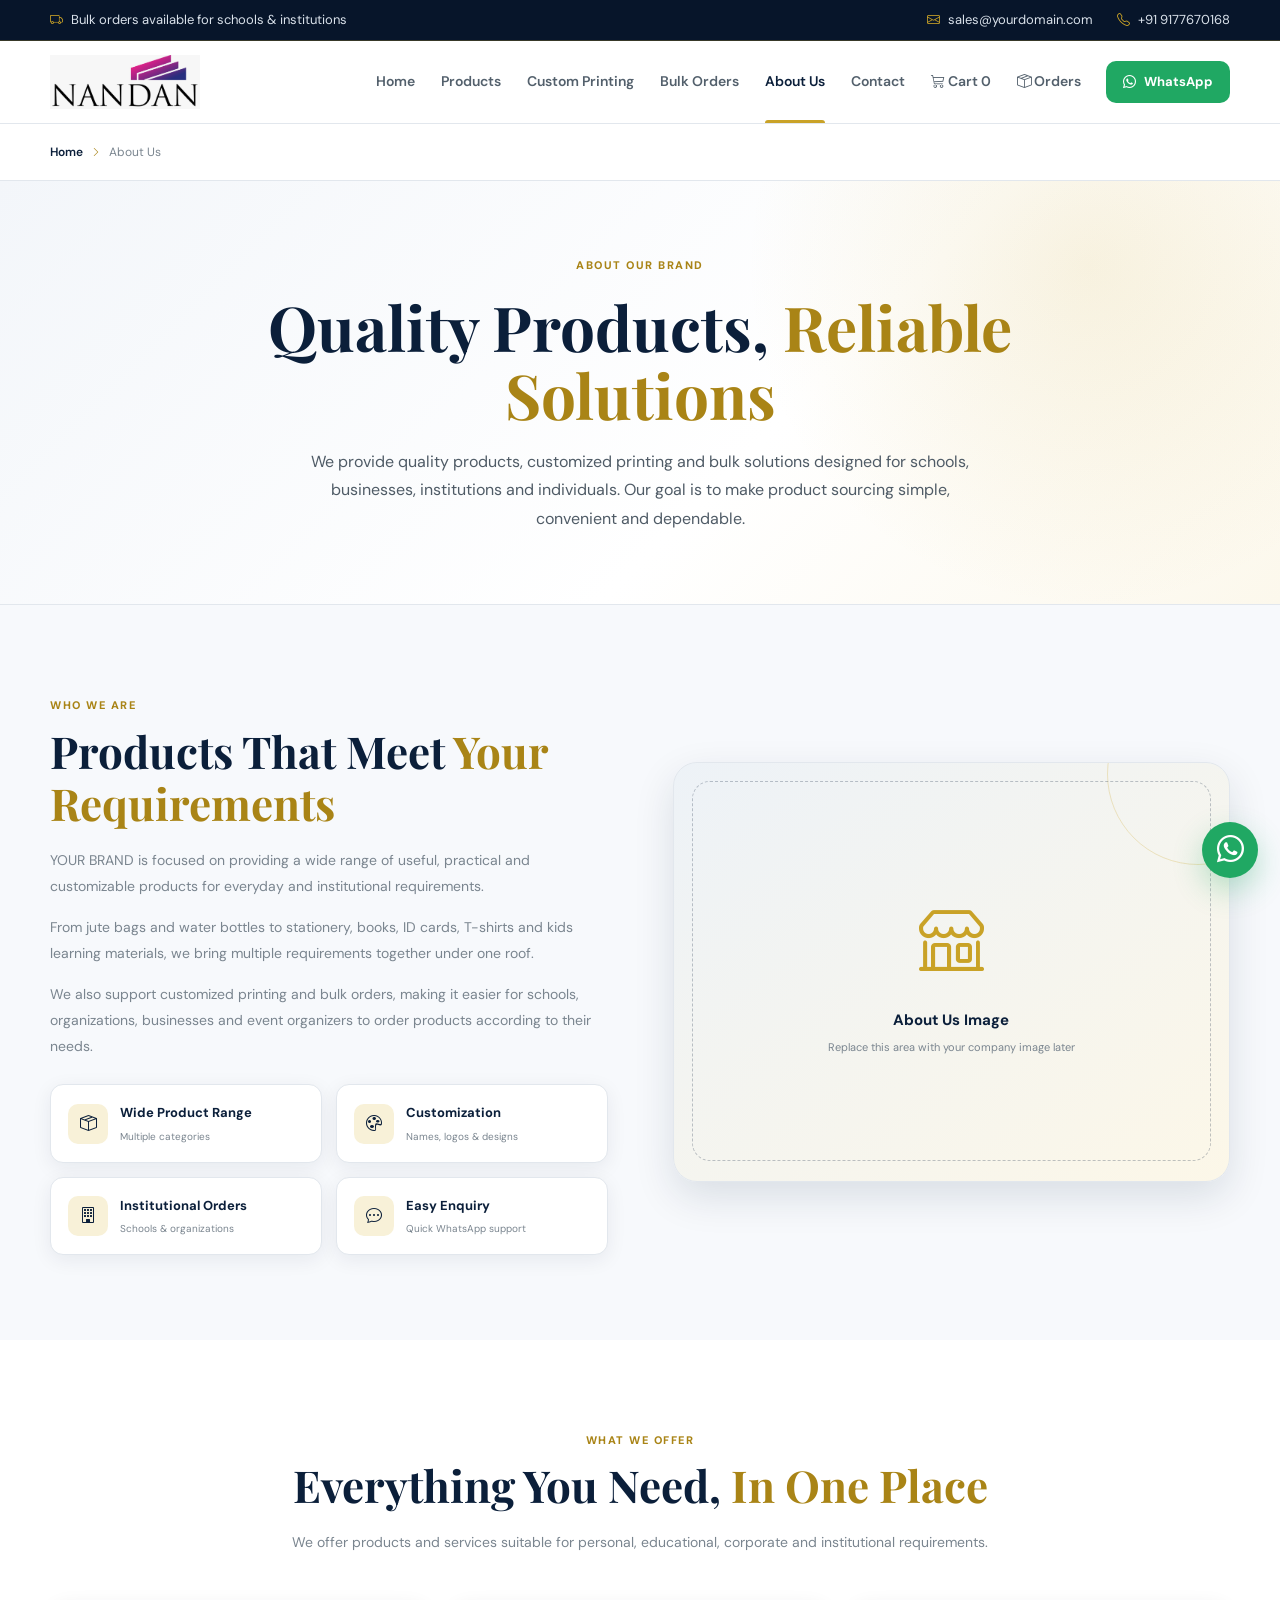
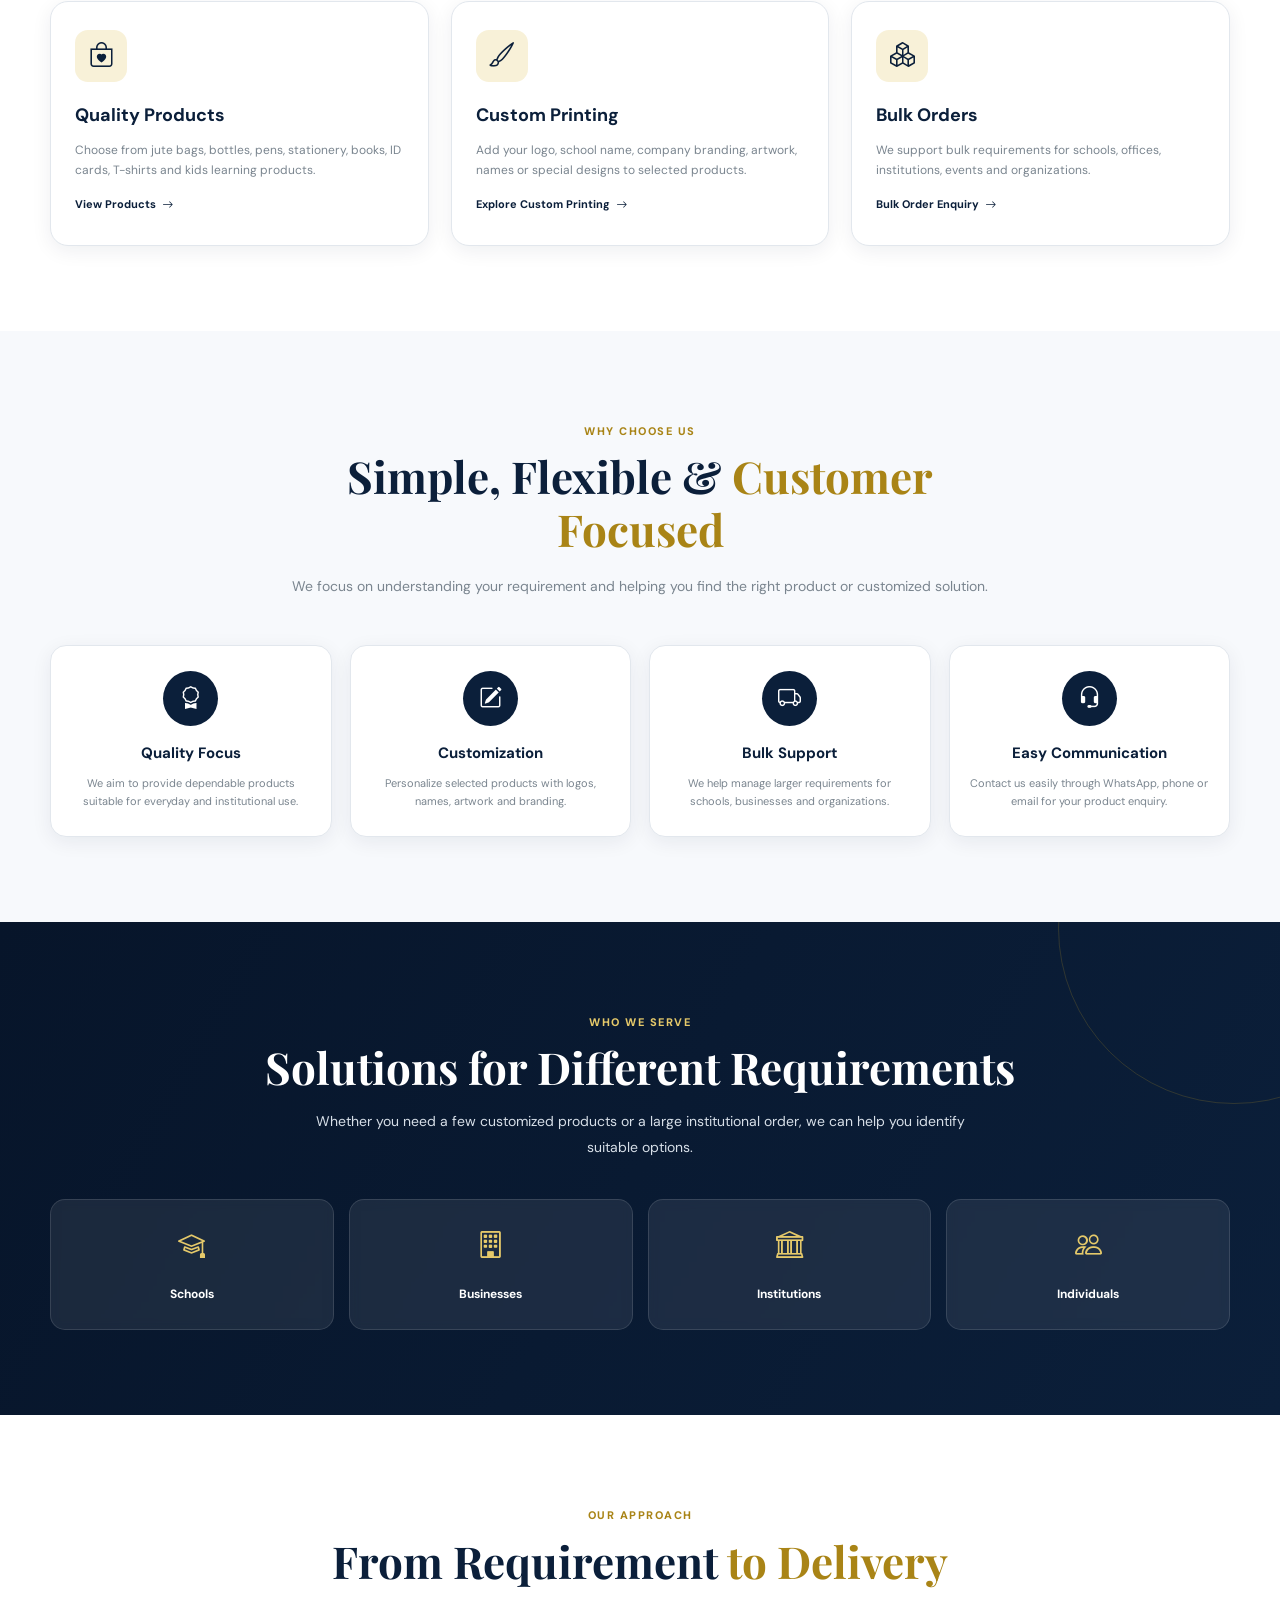
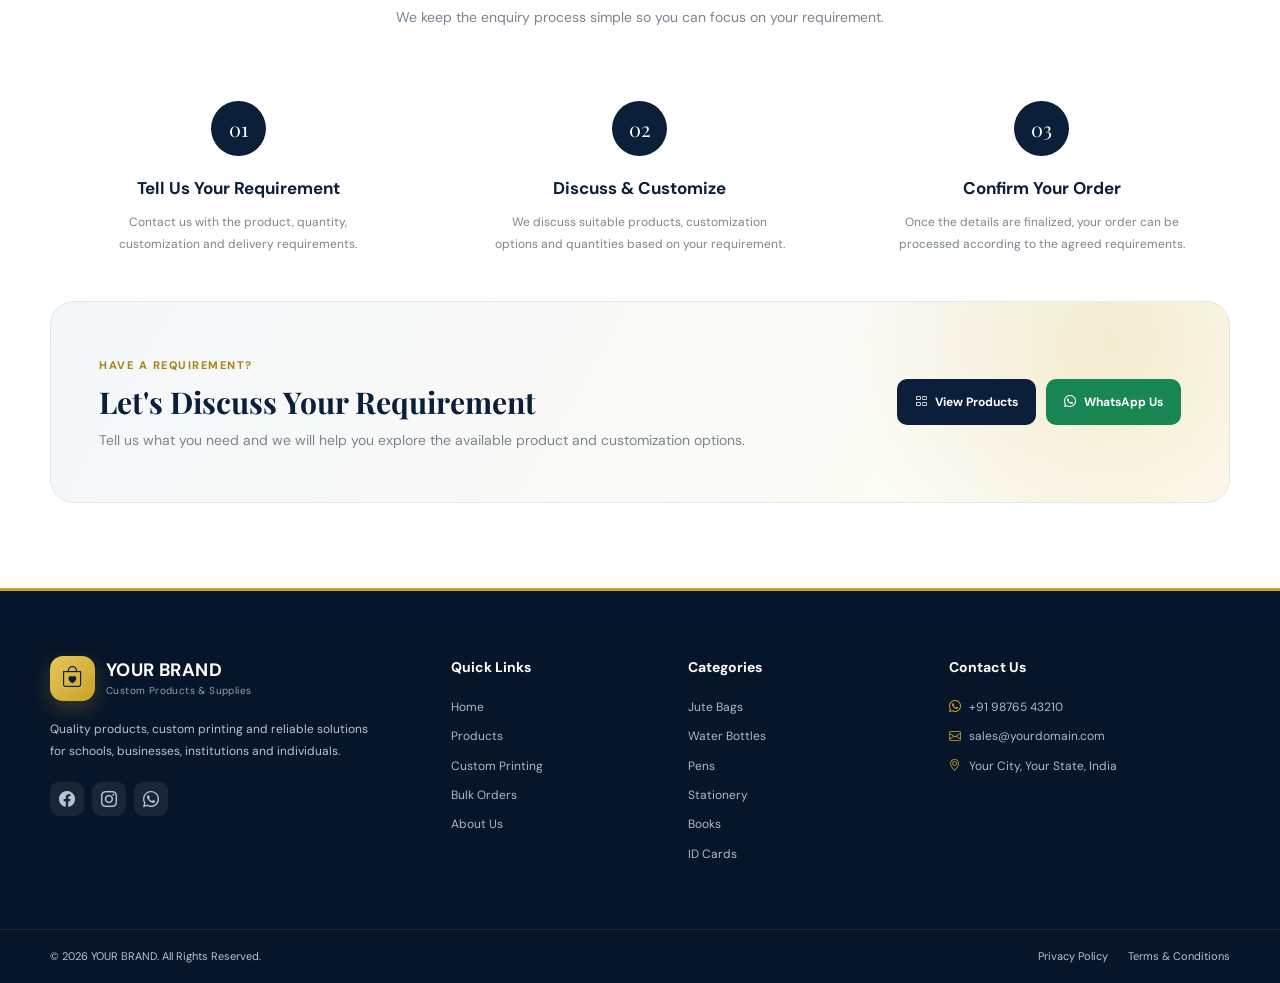
==== commit b0407d59: "Update print statement from 'Hello' to 'Goodbye'" ====
--- a/about.html
+++ b/about.html
@@ -942,7 +942,7 @@
         </a>
 
         <nav class="nav-menu">
-          <a href="index1.html">Home</a>
+          <a href="index.html">Home</a>
 
           <a href="products.html">Products</a>
 
@@ -958,6 +958,11 @@
             <i class="bi bi-cart3"></i>
             Cart
             <span id="mobileCartCount" class="cart-count">0</span>
+          </a>
+
+          <a href="orders.html">
+            <i class="bi bi-box-seam"></i>
+            Orders
           </a>
         </nav>
 
@@ -1004,6 +1009,11 @@
         Cart
         <span id="mobileCartCount" class="cart-count">0</span>
       </a>
+
+      <a href="orders.html">
+            <i class="bi bi-box-seam"></i>
+            Orders
+      </a>
     </div>
 
     <!-- =========================================================
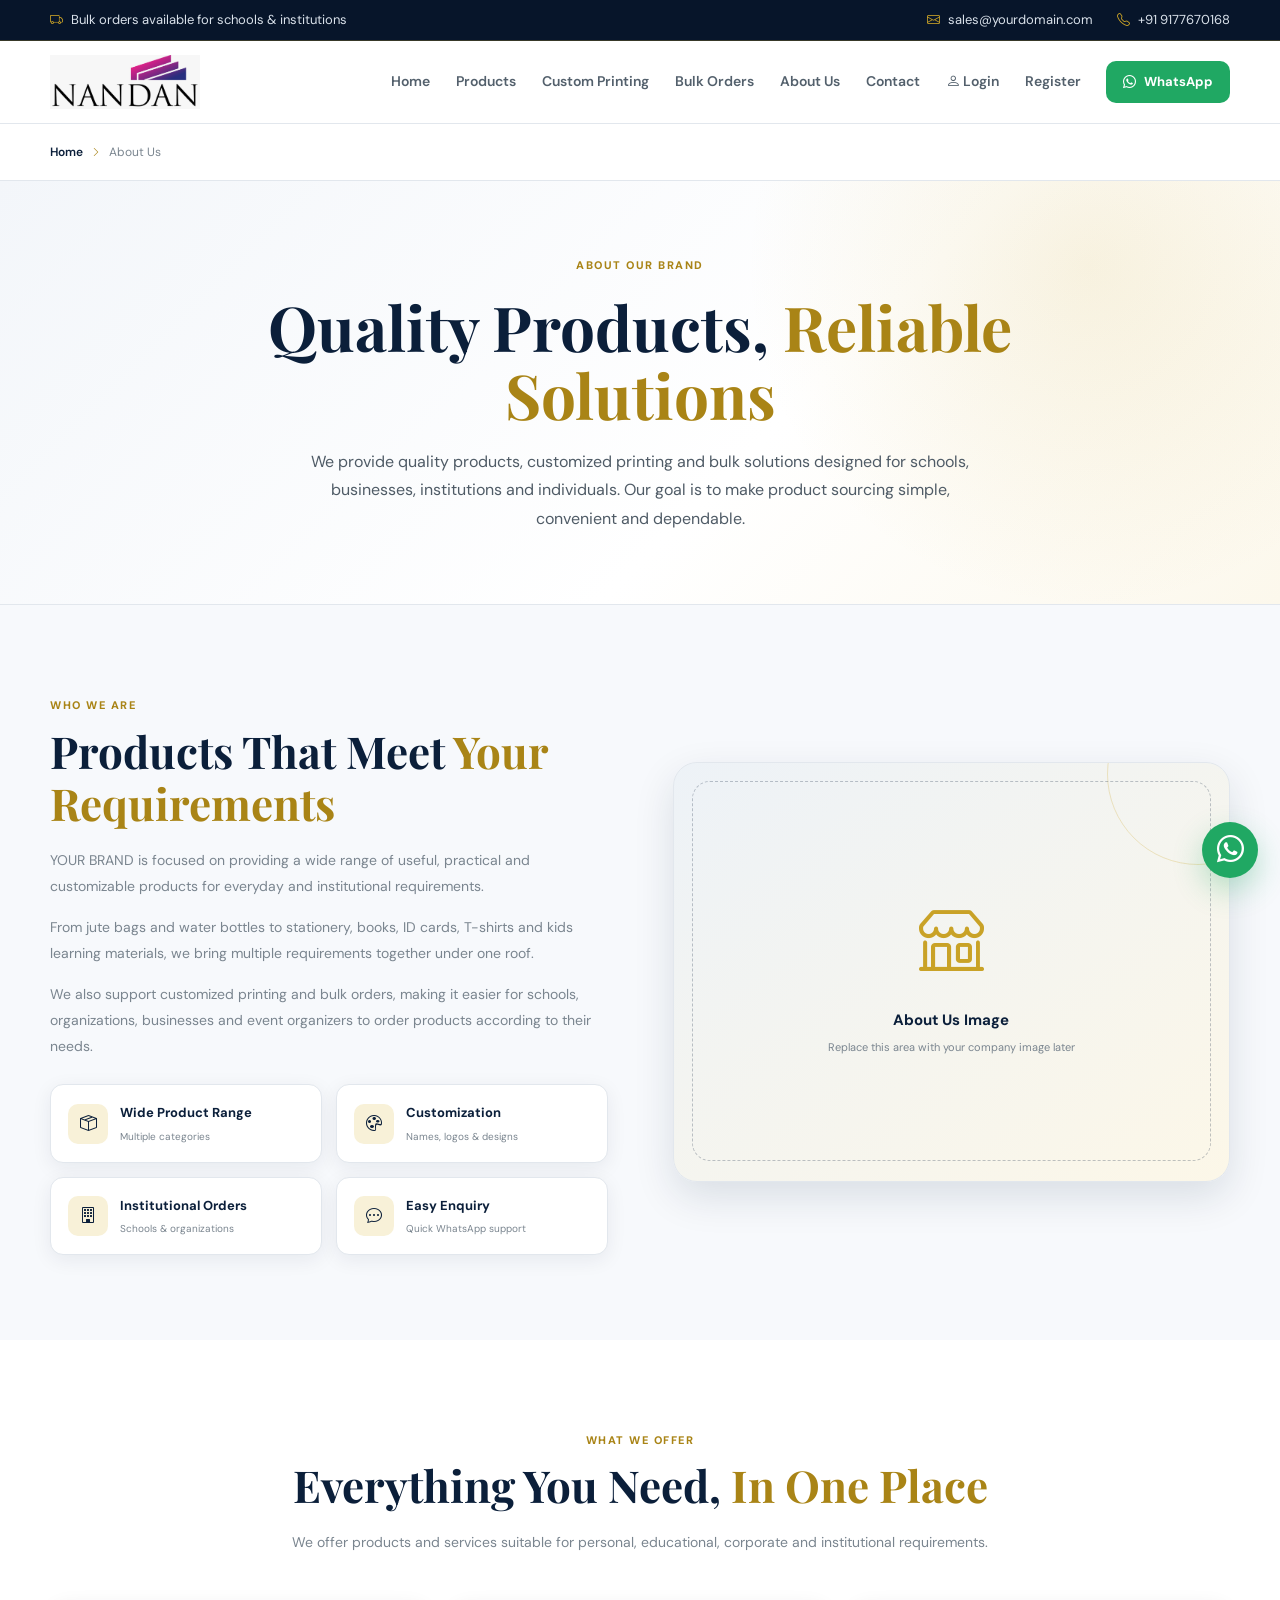
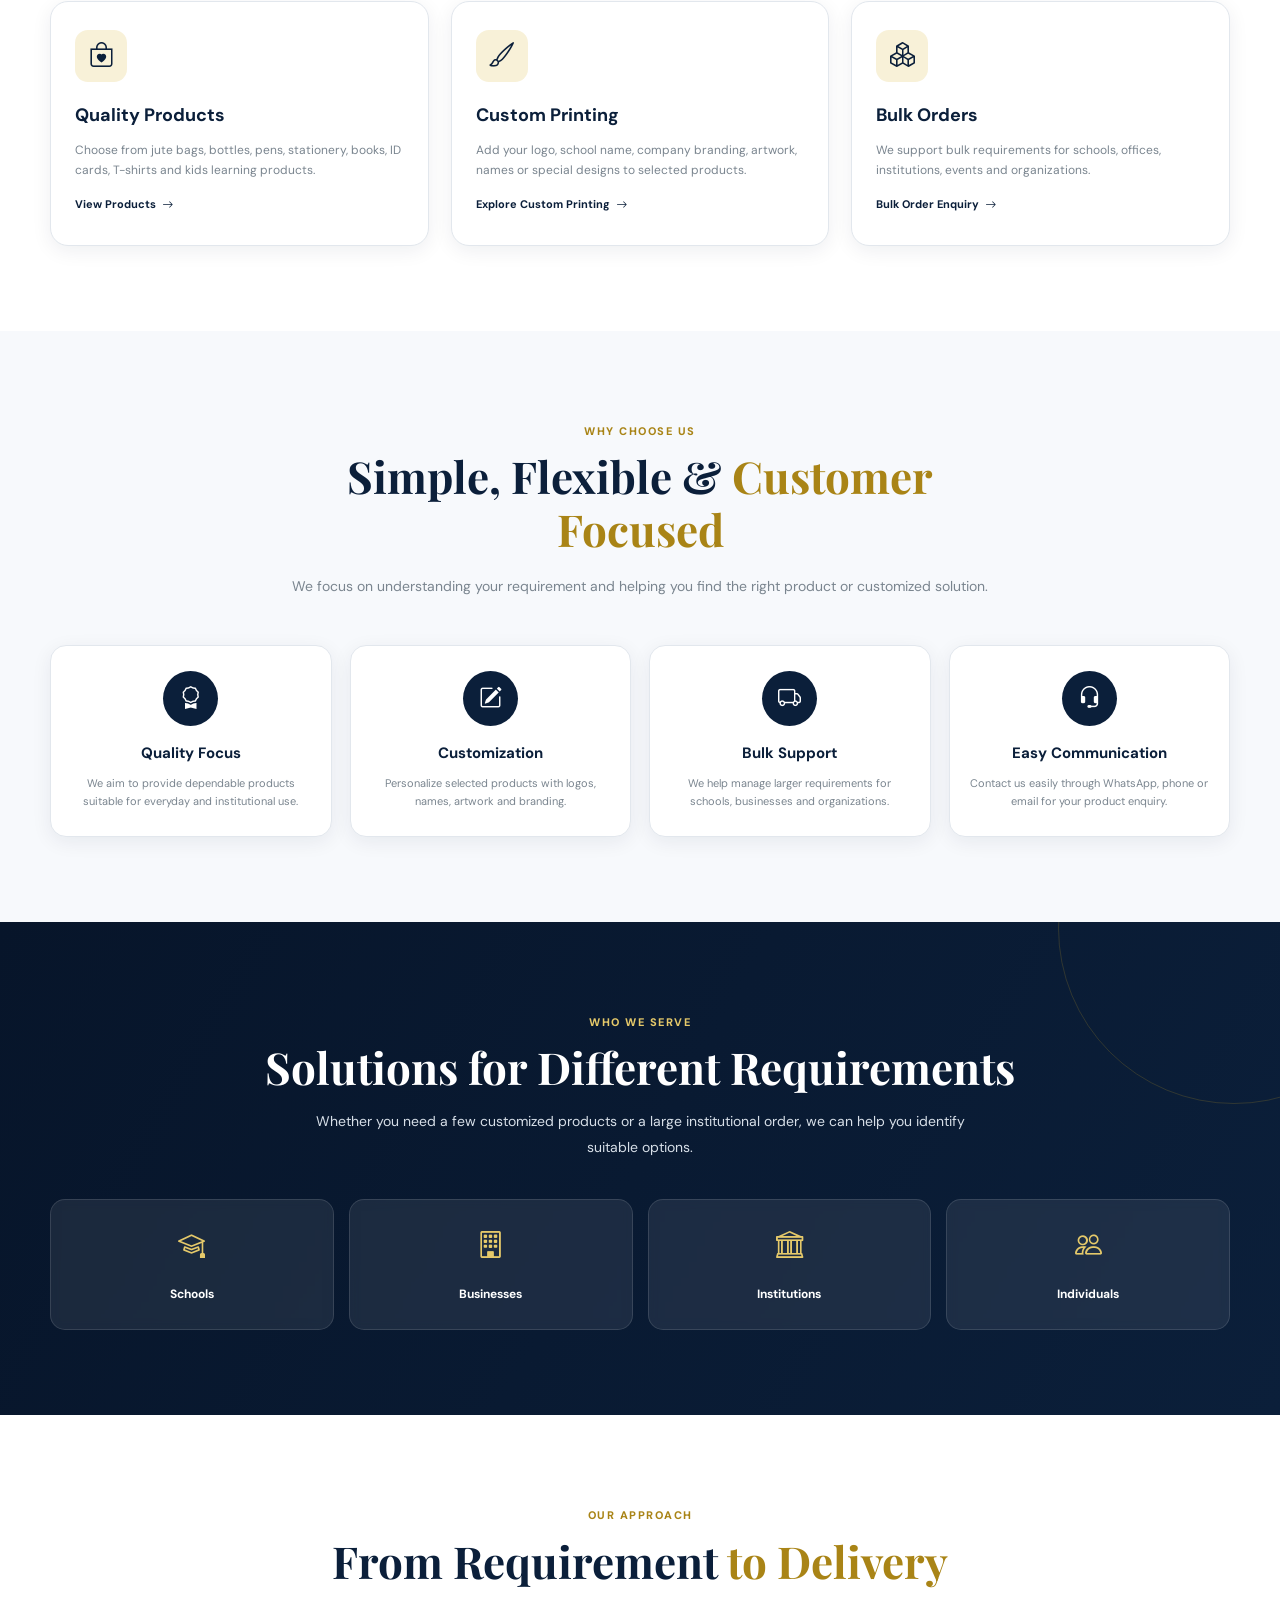
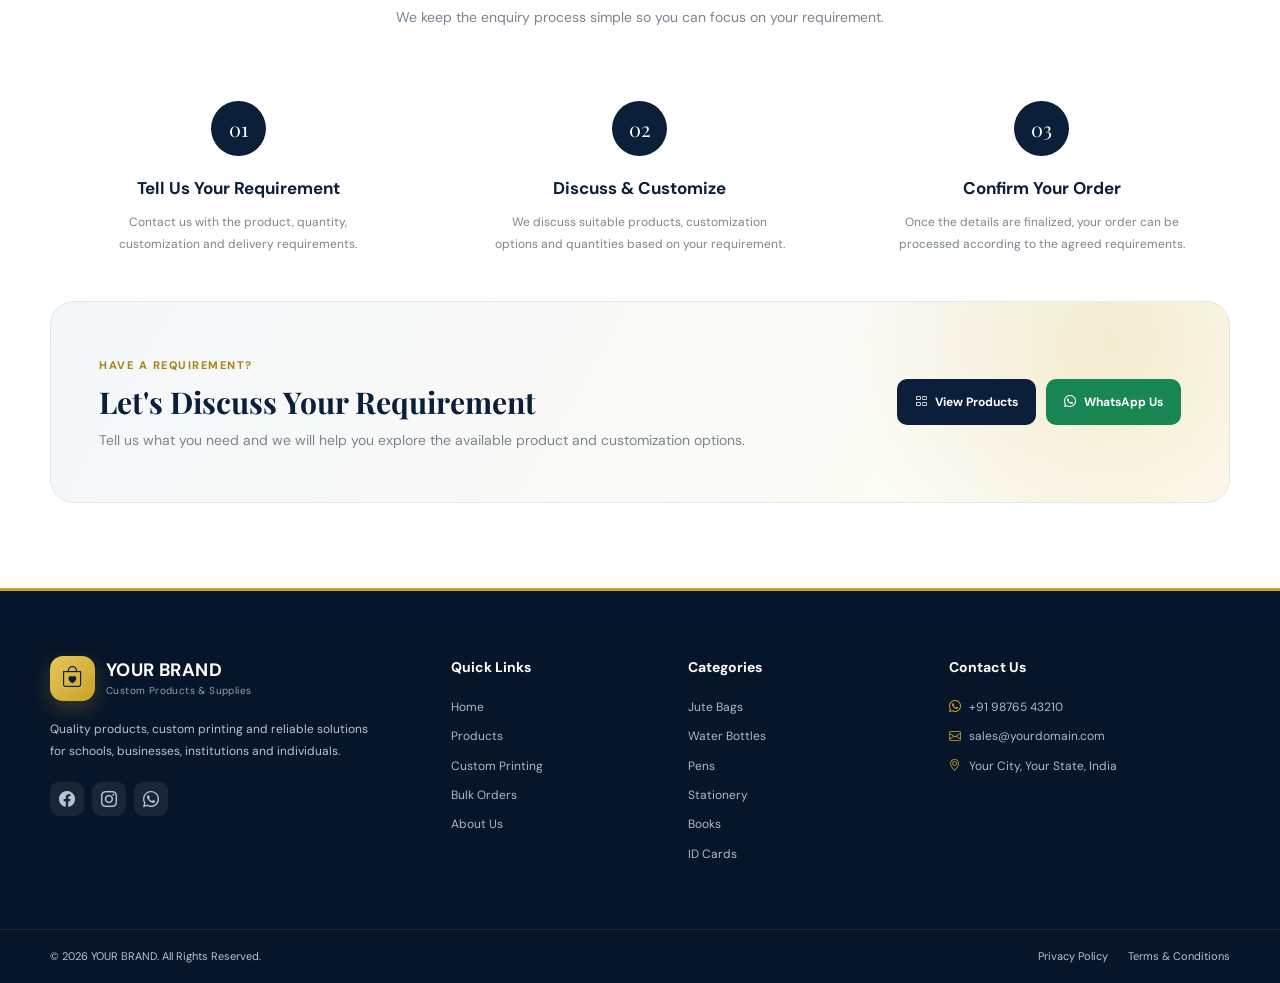
==== commit 7a7e3ceb: "Update about.html" ====
--- a/about.html
+++ b/about.html
@@ -798,6 +798,19 @@
       }
 
       /* =========================================================
+        CUSTOMER MENU
+        Keeps the existing navbar design
+        ========================================================= */
+
+      .customer-menu {
+        display: contents;
+      }
+
+      #mobileCustomerMenu {
+        display: contents;
+      }
+
+      /* =========================================================
          RESPONSIVE
       ========================================================= */
 
@@ -932,43 +945,45 @@
     </div>
 
     <!-- =========================================================
-         HEADER
+     HEADER
     ========================================================= -->
 
     <header class="main-header">
       <div class="container navbar">
-        <a href="index1.html" class="logo">
+        <a href="index.html" class="logo">
           <img src="images/logo.jpeg" alt="YOUR BRAND" />
         </a>
 
         <nav class="nav-menu">
-          <a href="index.html">Home</a>
-
-          <a href="products.html">Products</a>
-
-          <a href="custom-printing.html">Custom Printing</a>
-
-          <a href="bulk-orders.html">Bulk Orders</a>
-
-          <a href="about.html" class="active">About Us</a>
-
-          <a href="contact.html">Contact</a>
-
-          <a href="cart.html">
-            <i class="bi bi-cart3"></i>
-            Cart
-            <span id="mobileCartCount" class="cart-count">0</span>
-          </a>
-
-          <a href="orders.html">
-            <i class="bi bi-box-seam"></i>
-            Orders
-          </a>
+          <a href="index.html"> Home </a>
+
+          <a href="products.html"> Products </a>
+
+          <a href="custom-printing.html"> Custom Printing </a>
+
+          <a href="bulk-orders.html"> Bulk Orders </a>
+
+          <a href="about.html"> About Us </a>
+
+          <a href="contact.html"> Contact </a>
+
+          <!-- =====================================================
+              CUSTOMER MENU
+              JavaScript will show:
+              
+              BEFORE LOGIN:
+              Login | Register
+
+              AFTER LOGIN:
+              Cart | Orders | My Account | Logout
+          ====================================================== -->
+
+          <div id="customerMenu" class="customer-menu"></div>
         </nav>
 
         <div class="header-actions">
           <a
-            href="https://wa.me/919876543210"
+            href="https://wa.me/919177670168"
             target="_blank"
             class="whatsapp-button"
           >
@@ -988,32 +1003,25 @@
     </header>
 
     <!-- =========================================================
-         MOBILE MENU
-    ========================================================= -->
+     MOBILE MENU
+========================================================= -->
 
     <div class="mobile-menu" id="mobileMenu">
-      <a href="index1.html">Home</a>
-
-      <a href="products.html">Products</a>
-
-      <a href="custom-printing.html">Custom Printing</a>
-
-      <a href="bulk-orders.html">Bulk Orders</a>
-
-      <a href="about.html">About Us</a>
-
-      <a href="contact.html">Contact</a>
-
-      <a href="cart.html">
-        <i class="bi bi-cart3"></i>
-        Cart
-        <span id="mobileCartCount" class="cart-count">0</span>
-      </a>
-
-      <a href="orders.html">
-            <i class="bi bi-box-seam"></i>
-            Orders
-      </a>
+      <a href="index.html"> Home </a>
+
+      <a href="products.html"> Products </a>
+
+      <a href="custom-printing.html"> Custom Printing </a>
+
+      <a href="bulk-orders.html"> Bulk Orders </a>
+
+      <a href="about.html"> About Us </a>
+
+      <a href="contact.html"> Contact </a>
+
+      <!-- Dynamic customer menu -->
+
+      <div id="mobileCustomerMenu"></div>
     </div>
 
     <!-- =========================================================
@@ -1023,7 +1031,7 @@
     <div class="breadcrumb-area">
       <div class="container">
         <div class="breadcrumb">
-          <a href="index1.html">Home</a>
+          <a href="index.html">Home</a>
 
           <i class="bi bi-chevron-right"></i>
 
@@ -1456,7 +1464,7 @@
         <!-- ABOUT -->
 
         <div class="footer-about">
-          <a href="index1.html" class="brand footer-brand">
+          <a href="index.html" class="brand footer-brand">
             <div class="brand-icon">
               <i class="bi bi-bag-heart"></i>
             </div>
@@ -1497,7 +1505,7 @@
         <div class="footer-column">
           <h4>Quick Links</h4>
 
-          <a href="index1.html">Home</a>
+          <a href="index.html">Home</a>
 
           <a href="products.html">Products</a>
 
@@ -1618,5 +1626,178 @@
       document.getElementById("currentYear").textContent =
         new Date().getFullYear();
     </script>
+    <script>
+      /* =========================================================
+     CUSTOMER NAVBAR
+  ========================================================= */
+
+      function updateCustomerMenu() {
+        const customerMenu = document.getElementById("customerMenu");
+
+        const mobileCustomerMenu =
+          document.getElementById("mobileCustomerMenu");
+
+        const isLoggedIn = localStorage.getItem("isLoggedIn") === "true";
+
+        const storedUser = localStorage.getItem("user");
+
+        /* =========================================================
+       NOT LOGGED IN
+    ========================================================= */
+
+        if (!isLoggedIn || !storedUser) {
+          const loginMenu = `
+        <a href="login.html">
+          <i class="bi bi-person"></i>
+          Login
+        </a>
+
+        <a href="register.html">
+          Register
+        </a>
+      `;
+
+          if (customerMenu) {
+            customerMenu.innerHTML = loginMenu;
+          }
+
+          if (mobileCustomerMenu) {
+            mobileCustomerMenu.innerHTML = loginMenu;
+          }
+
+          return;
+        }
+
+        /* =========================================================
+       LOGGED IN
+    ========================================================= */
+
+        let user;
+
+        try {
+          user = JSON.parse(storedUser);
+        } catch (error) {
+          console.error("Invalid user data");
+
+          localStorage.removeItem("isLoggedIn");
+          localStorage.removeItem("user");
+          localStorage.removeItem("token");
+
+          window.location.href = "login.html";
+
+          return;
+        }
+
+        const loggedInMenu = `
+      <a href="cart.html">
+        <i class="bi bi-cart3"></i>
+        Cart
+        <span id="desktopCartCount" class="cart-count">0</span>
+      </a>
+
+      <a href="orders.html">
+        <i class="bi bi-box-seam"></i>
+        Orders
+      </a>
+
+      <a href="dashboard.html">
+        <i class="bi bi-person-circle"></i>
+        My Account
+      </a>
+
+      <a href="#" onclick="logoutUser(); return false;">
+        <i class="bi bi-box-arrow-right"></i>
+        Logout
+      </a>
+    `;
+
+        if (customerMenu) {
+          customerMenu.innerHTML = loggedInMenu;
+        }
+
+        /* =========================================================
+       MOBILE MENU
+    ========================================================= */
+
+        const mobileLoggedInMenu = `
+      <a href="cart.html">
+        <i class="bi bi-cart3"></i>
+        Cart
+        <span id="mobileCartCount" class="cart-count">0</span>
+      </a>
+
+      <a href="orders.html">
+        <i class="bi bi-box-seam"></i>
+        Orders
+      </a>
+
+      <a href="dashboard.html">
+        <i class="bi bi-person-circle"></i>
+        My Account
+      </a>
+
+      <a href="#" onclick="logoutUser(); return false;">
+        <i class="bi bi-box-arrow-right"></i>
+        Logout
+      </a>
+    `;
+
+        if (mobileCustomerMenu) {
+          mobileCustomerMenu.innerHTML = mobileLoggedInMenu;
+        }
+
+        updateNavbarCartCount();
+      }
+
+      /* =========================================================
+     LOGOUT
+  ========================================================= */
+
+      function logoutUser() {
+        localStorage.removeItem("isLoggedIn");
+        localStorage.removeItem("user");
+        localStorage.removeItem("token");
+
+        window.location.href = "login.html";
+      }
+
+      /* =========================================================
+     CART COUNT
+  ========================================================= */
+
+      function updateNavbarCartCount() {
+        let cart = [];
+
+        try {
+          cart = JSON.parse(localStorage.getItem("cart")) || [];
+        } catch (error) {
+          cart = [];
+        }
+
+        let totalQuantity = 0;
+
+        cart.forEach(function (item) {
+          totalQuantity += Number(item.quantity) || 0;
+        });
+
+        const desktopCartCount = document.getElementById("desktopCartCount");
+
+        const mobileCartCount = document.getElementById("mobileCartCount");
+
+        if (desktopCartCount) {
+          desktopCartCount.textContent = totalQuantity;
+        }
+
+        if (mobileCartCount) {
+          mobileCartCount.textContent = totalQuantity;
+        }
+      }
+
+      /* =========================================================
+     INITIALIZE
+  ========================================================= */
+
+      updateCustomerMenu();
+    </script>
   </body>
 </html>
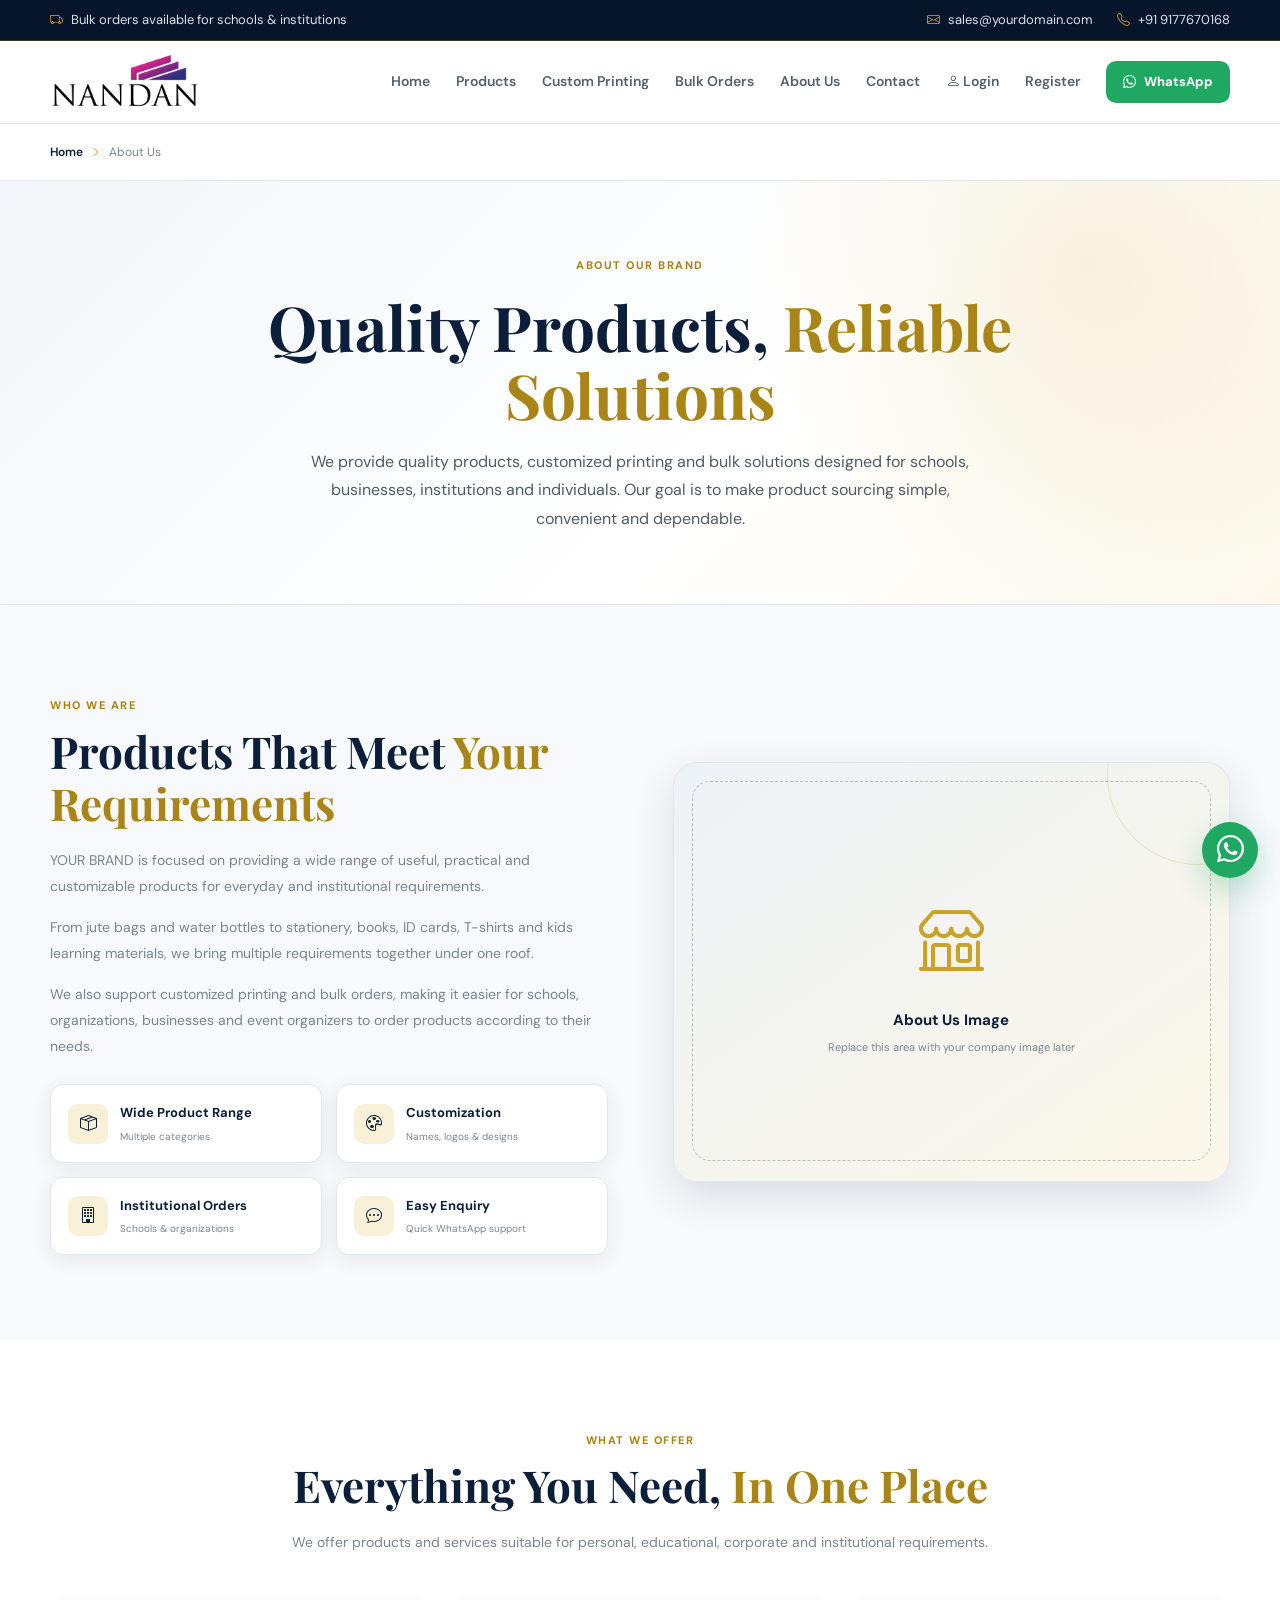
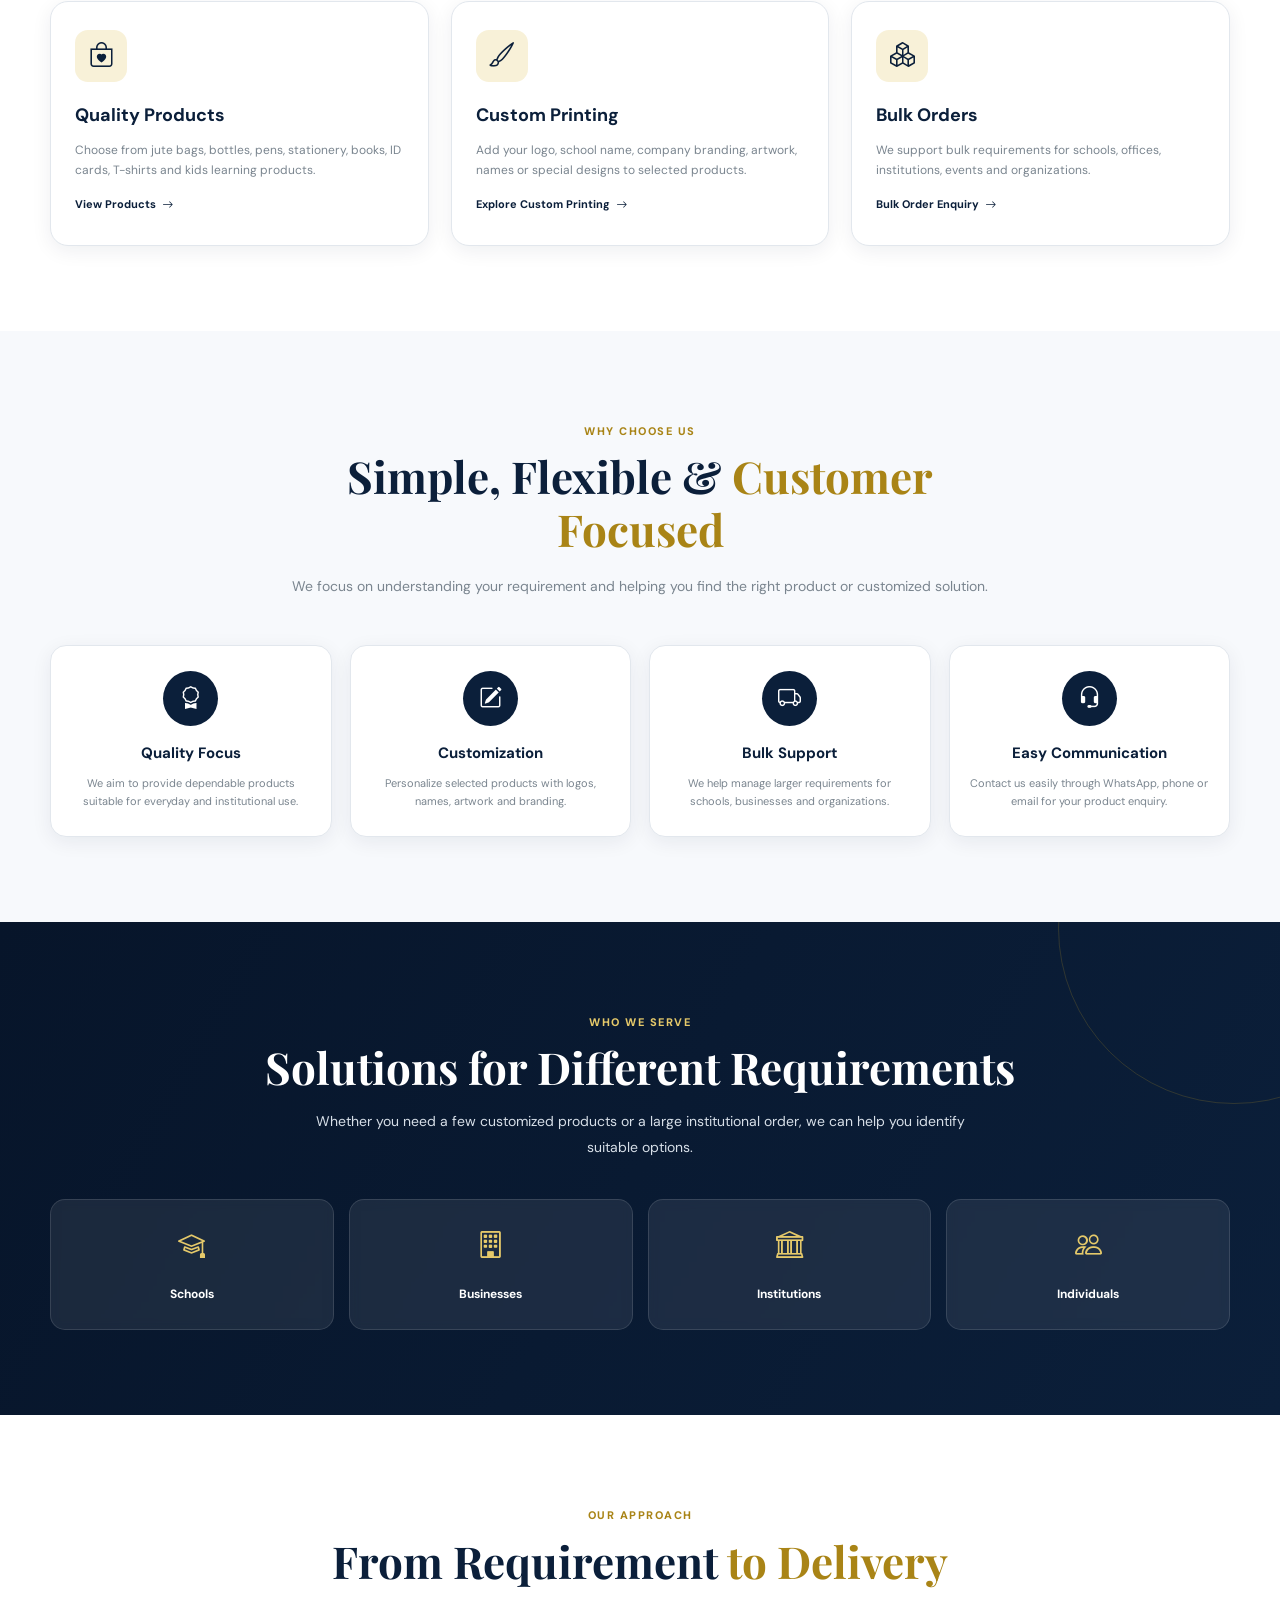
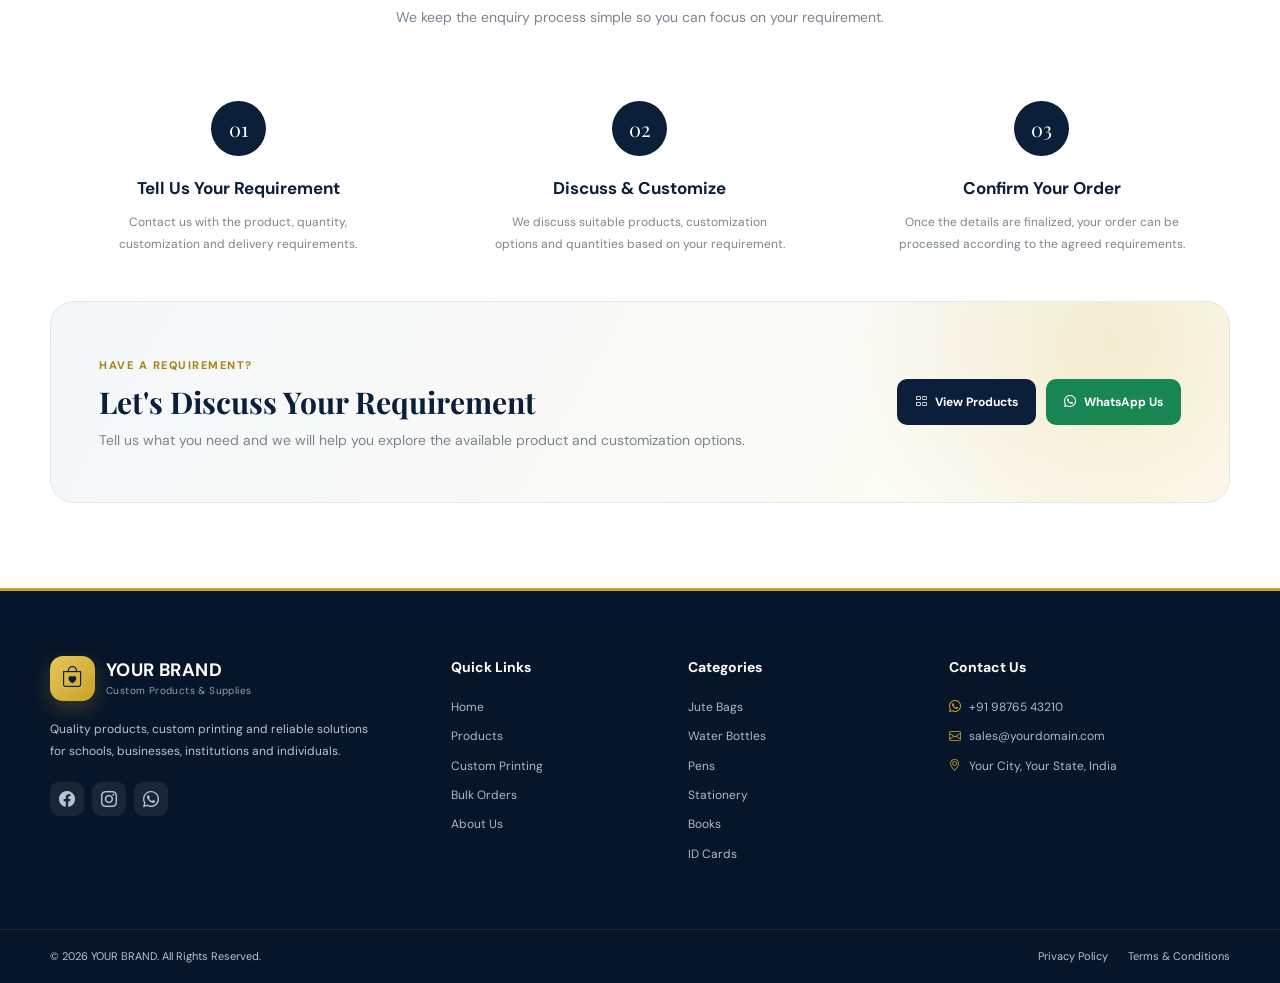
==== commit 234dcd0f: "Update about.html" ====
--- a/about.html
+++ b/about.html
@@ -951,7 +951,7 @@
     <header class="main-header">
       <div class="container navbar">
         <a href="index.html" class="logo">
-          <img src="images/logo.jpeg" alt="YOUR BRAND" />
+          <img src="images/logo.png" alt="YOUR BRAND" />
         </a>
 
         <nav class="nav-menu">
@@ -1690,23 +1690,19 @@
 
         const loggedInMenu = `
       <a href="cart.html">
-        <i class="bi bi-cart3"></i>
         Cart
         <span id="desktopCartCount" class="cart-count">0</span>
       </a>
 
       <a href="orders.html">
-        <i class="bi bi-box-seam"></i>
         Orders
       </a>
 
       <a href="dashboard.html">
-        <i class="bi bi-person-circle"></i>
         My Account
       </a>
 
       <a href="#" onclick="logoutUser(); return false;">
-        <i class="bi bi-box-arrow-right"></i>
         Logout
       </a>
     `;
@@ -1721,23 +1717,19 @@
 
         const mobileLoggedInMenu = `
       <a href="cart.html">
-        <i class="bi bi-cart3"></i>
         Cart
         <span id="mobileCartCount" class="cart-count">0</span>
       </a>
 
       <a href="orders.html">
-        <i class="bi bi-box-seam"></i>
         Orders
       </a>
 
       <a href="dashboard.html">
-        <i class="bi bi-person-circle"></i>
         My Account
       </a>
 
       <a href="#" onclick="logoutUser(); return false;">
-        <i class="bi bi-box-arrow-right"></i>
         Logout
       </a>
     `;
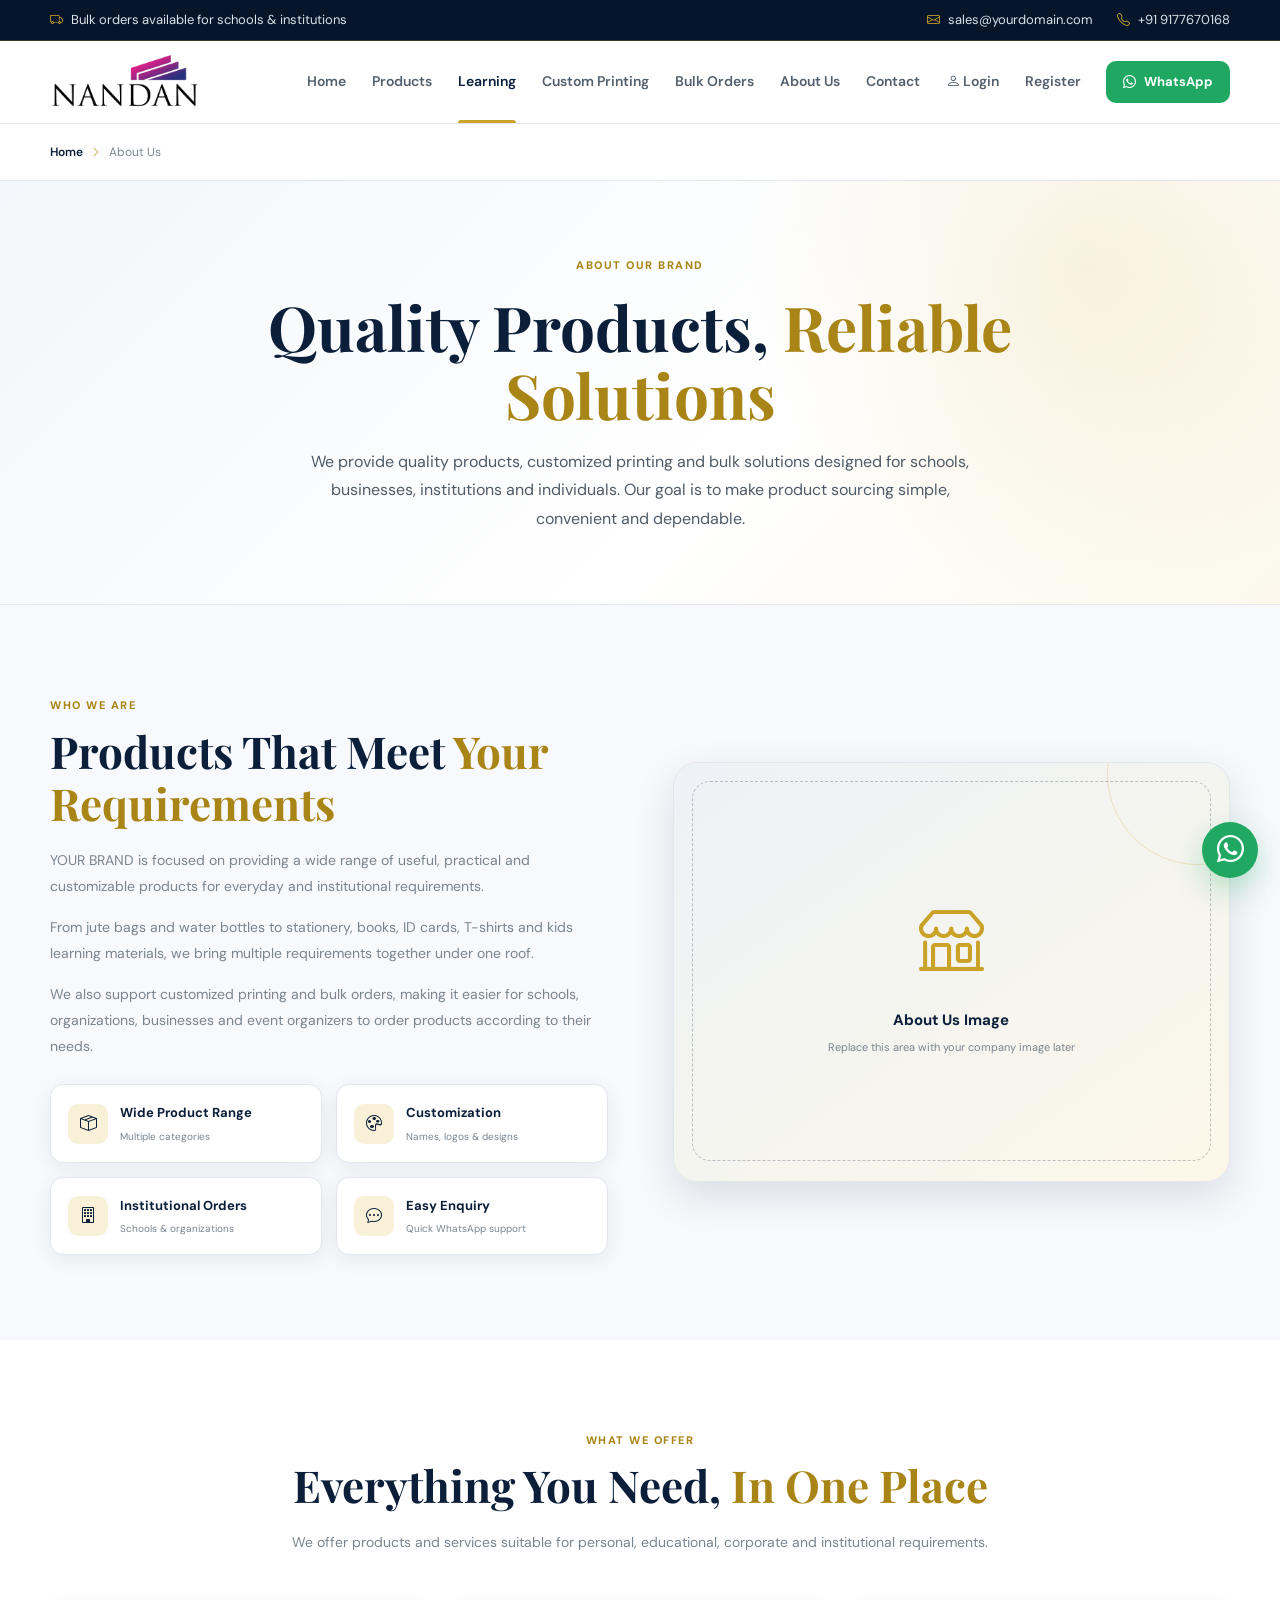
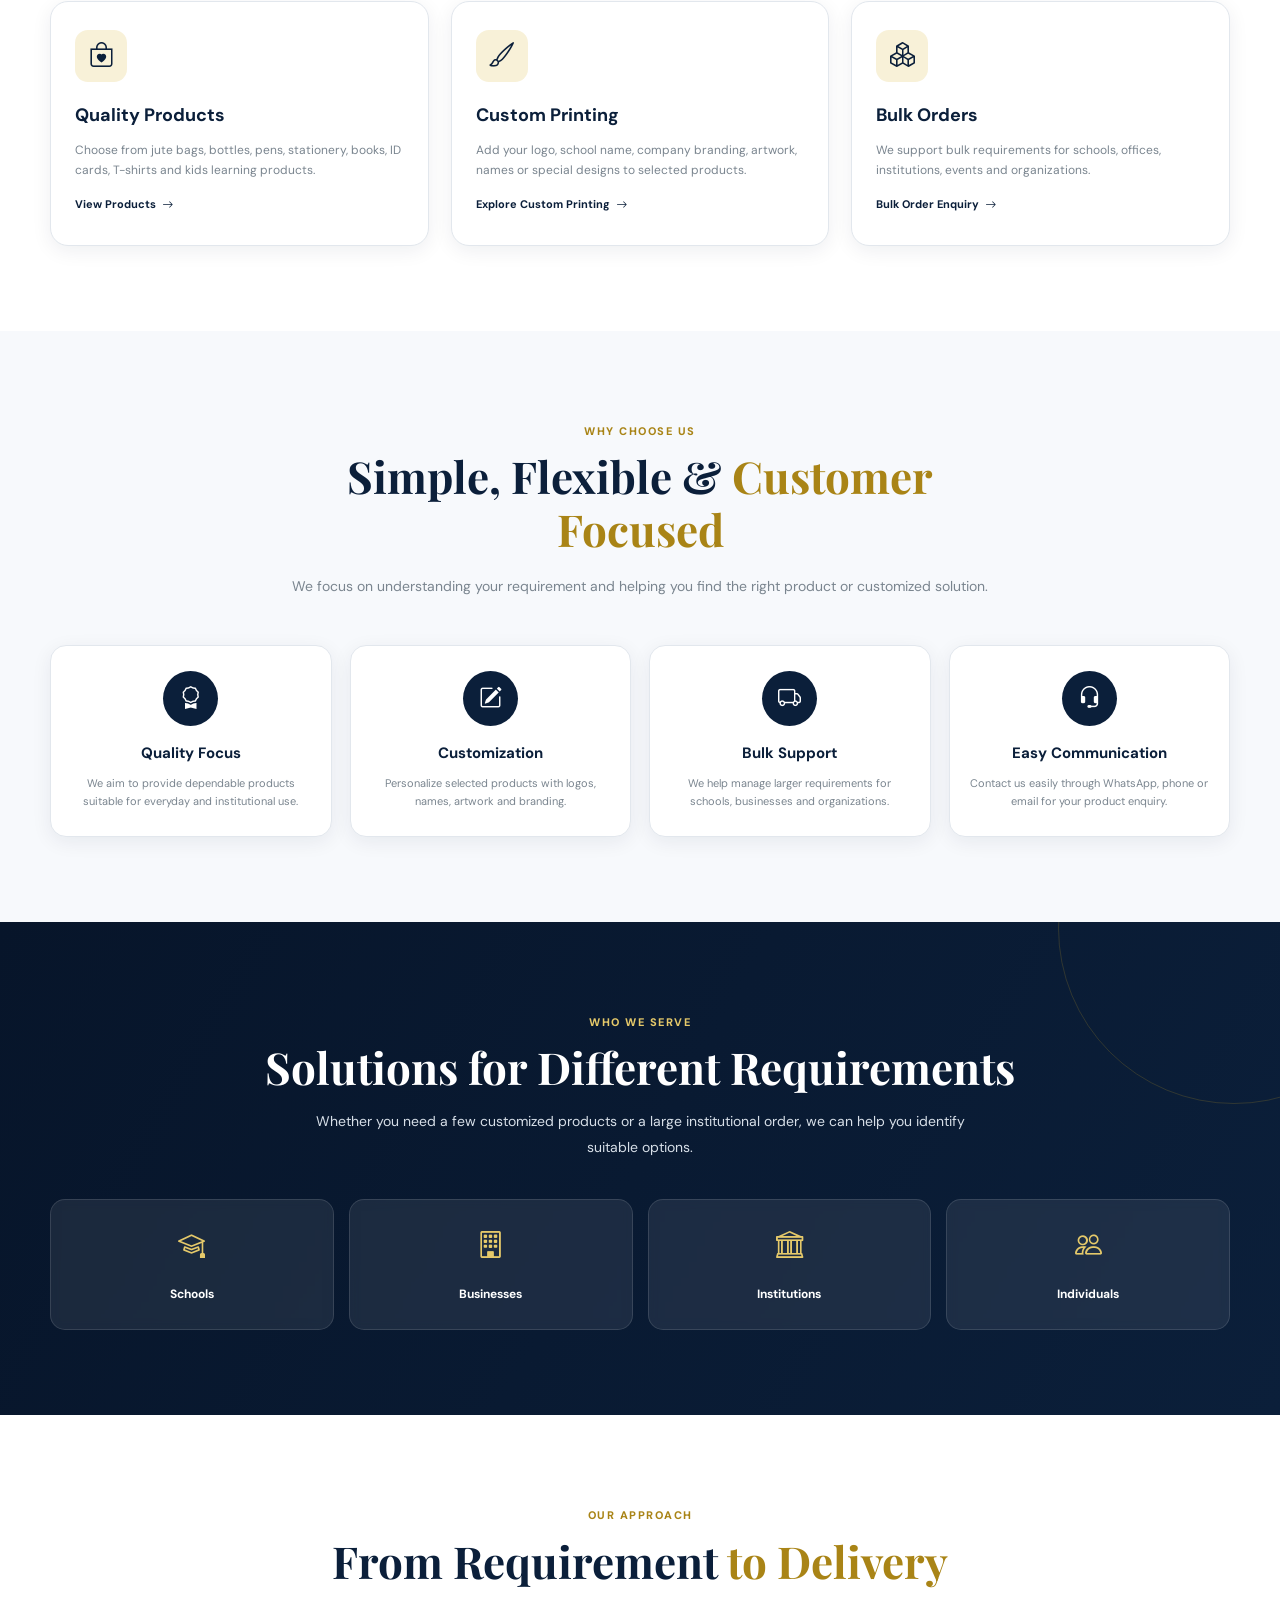
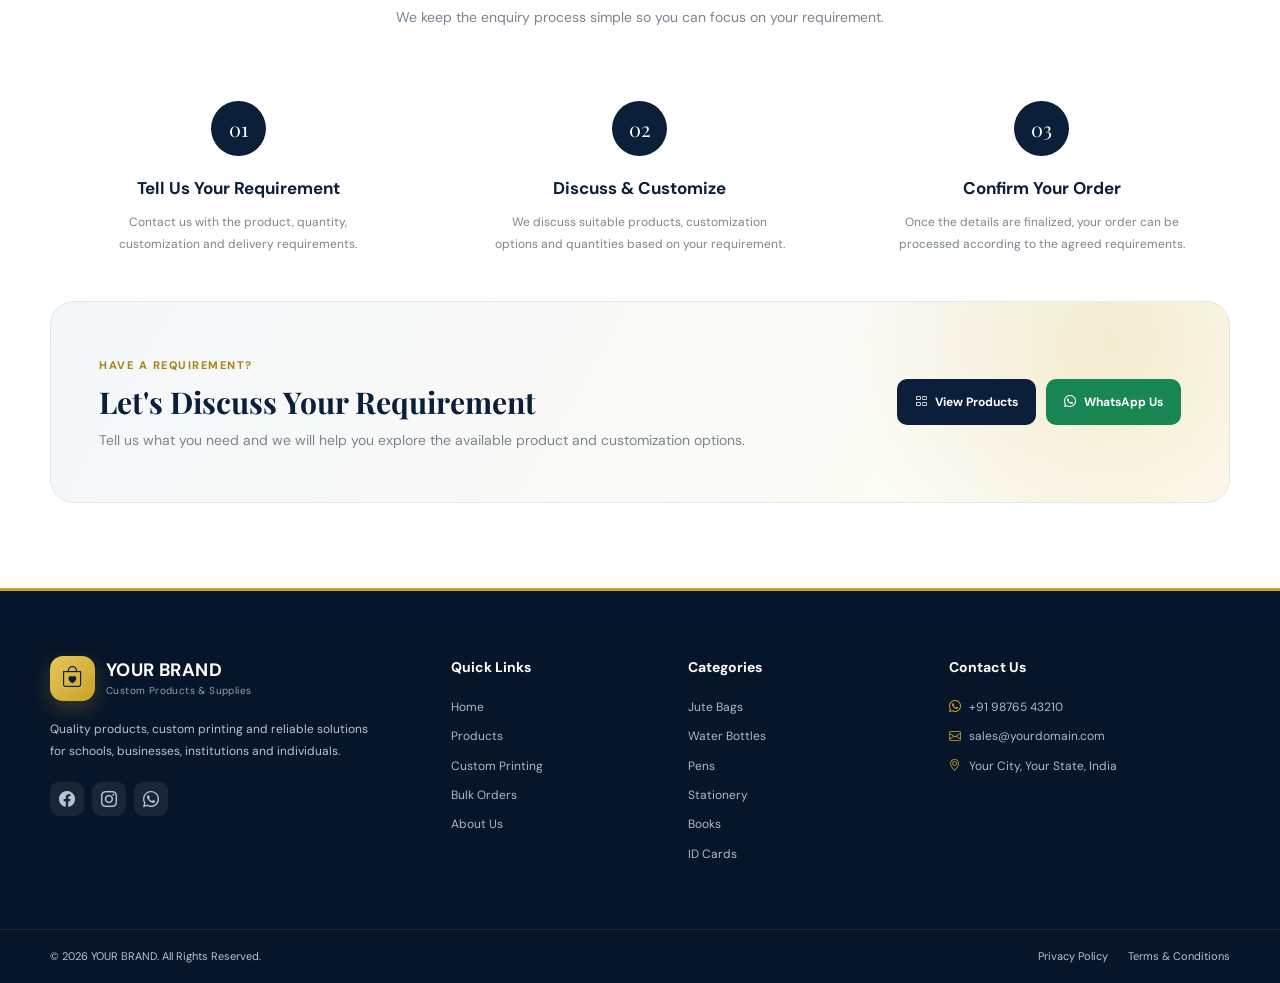
==== commit 183a2486: "Update about.html" ====
--- a/about.html
+++ b/about.html
@@ -958,6 +958,8 @@
           <a href="index.html"> Home </a>
 
           <a href="products.html"> Products </a>
+
+          <a href="learning.html" class="active"> Learning </a>
 
           <a href="custom-printing.html"> Custom Printing </a>
 
@@ -1011,6 +1013,8 @@
 
       <a href="products.html"> Products </a>
 
+      <a href="learning.html" class="active"> Learning </a>
+
       <a href="custom-printing.html"> Custom Printing </a>
 
       <a href="bulk-orders.html"> Bulk Orders </a>
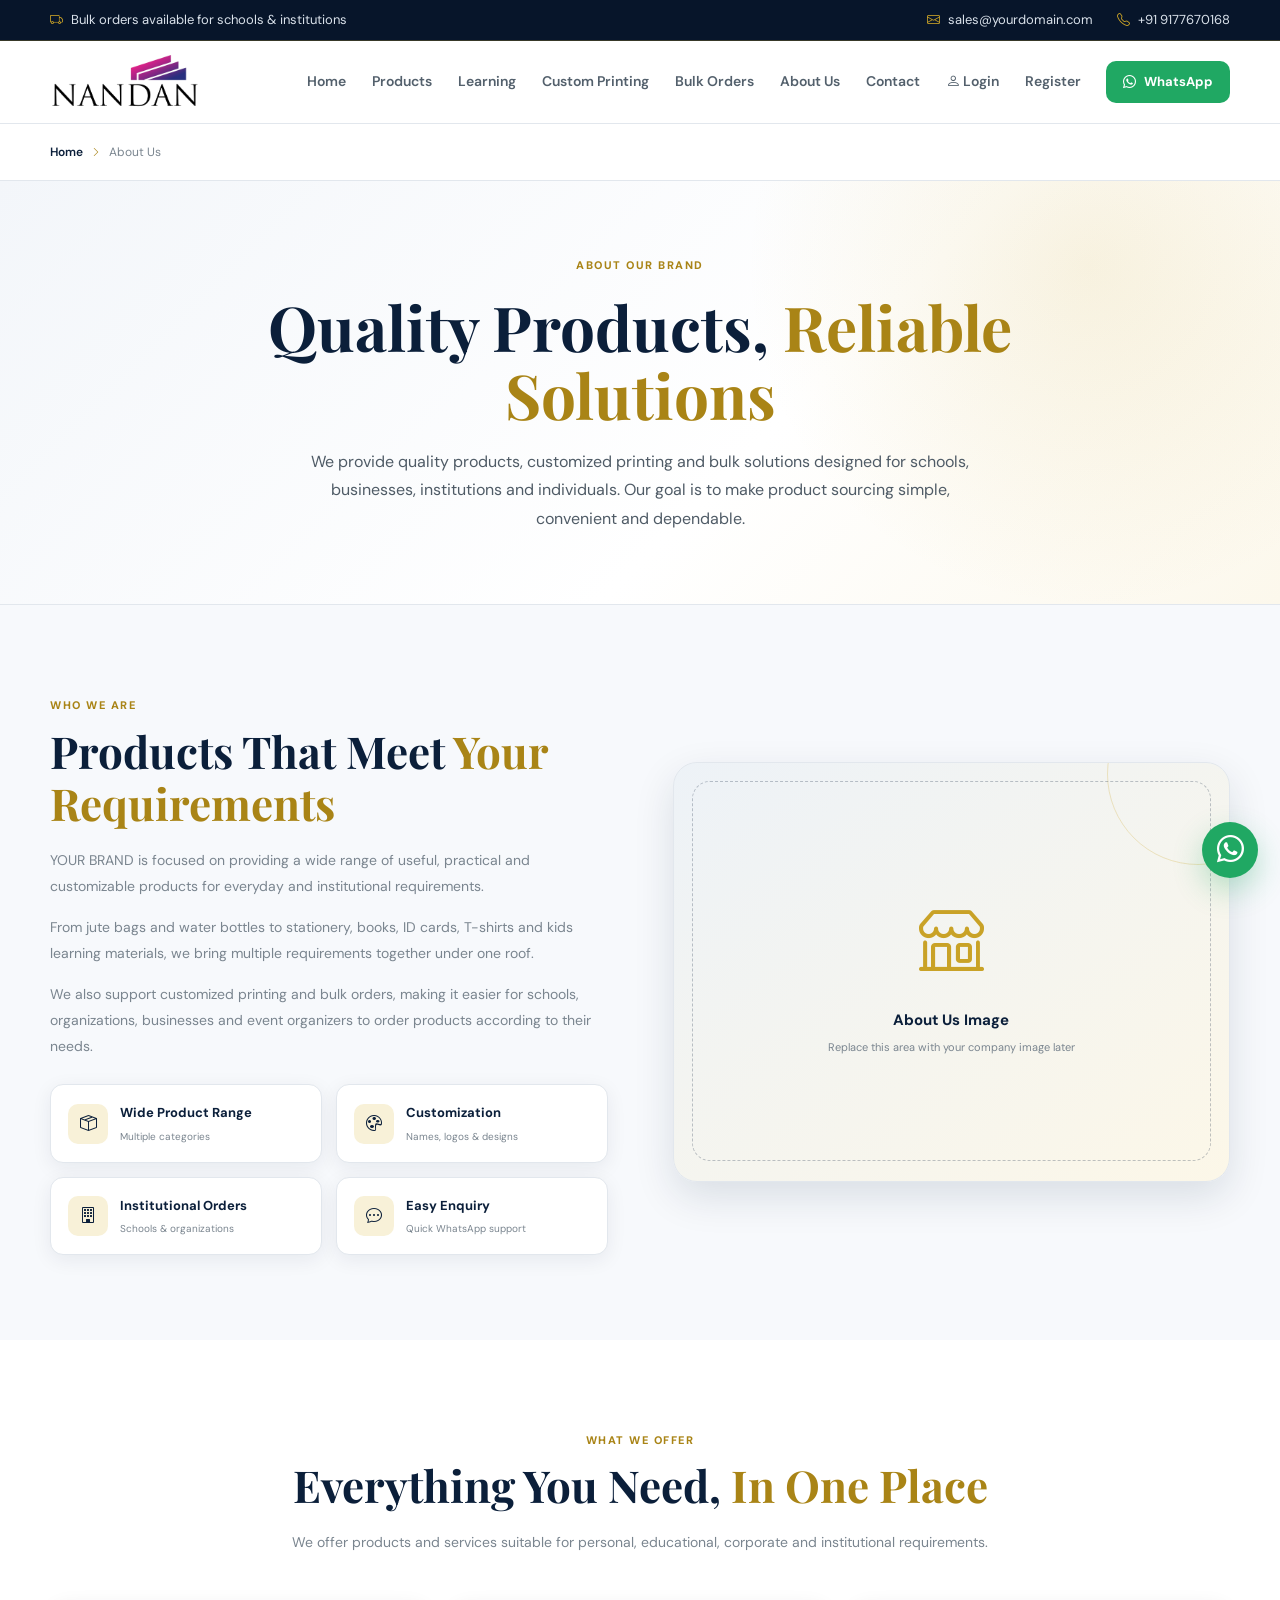
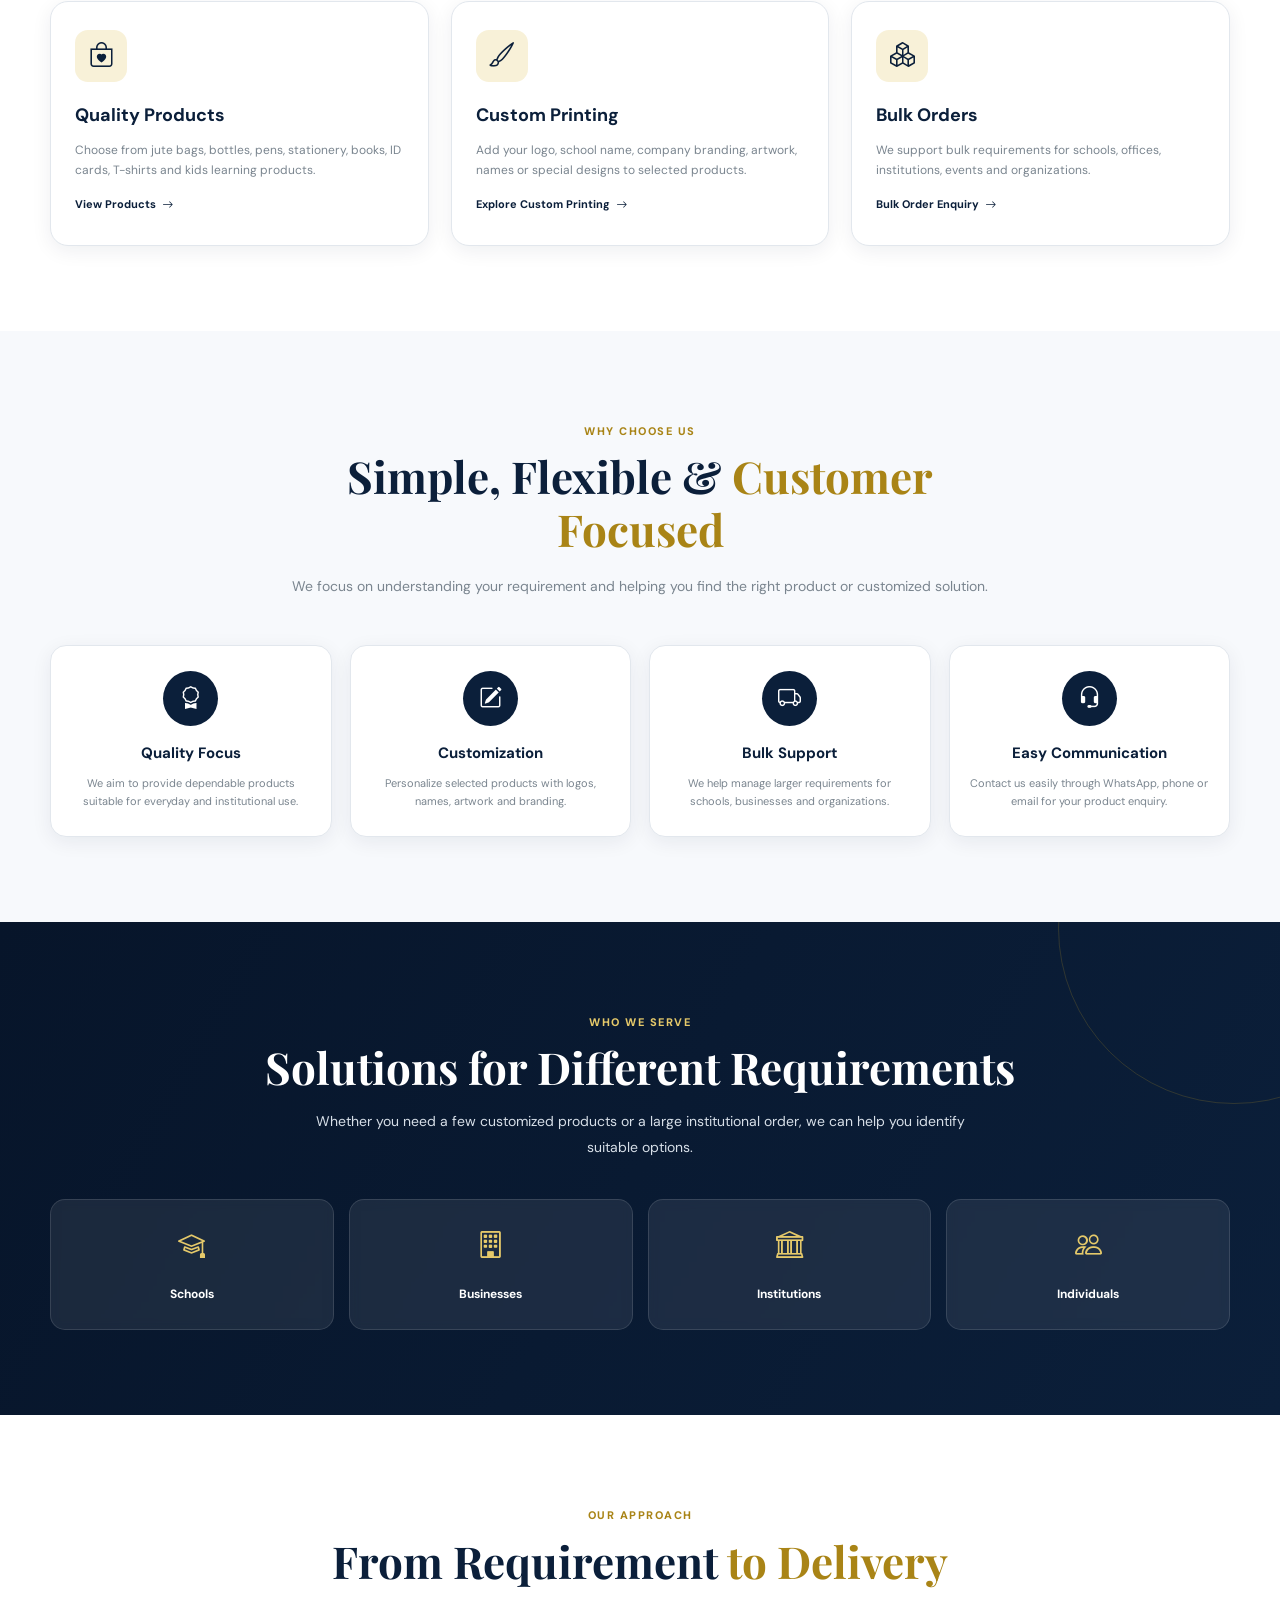
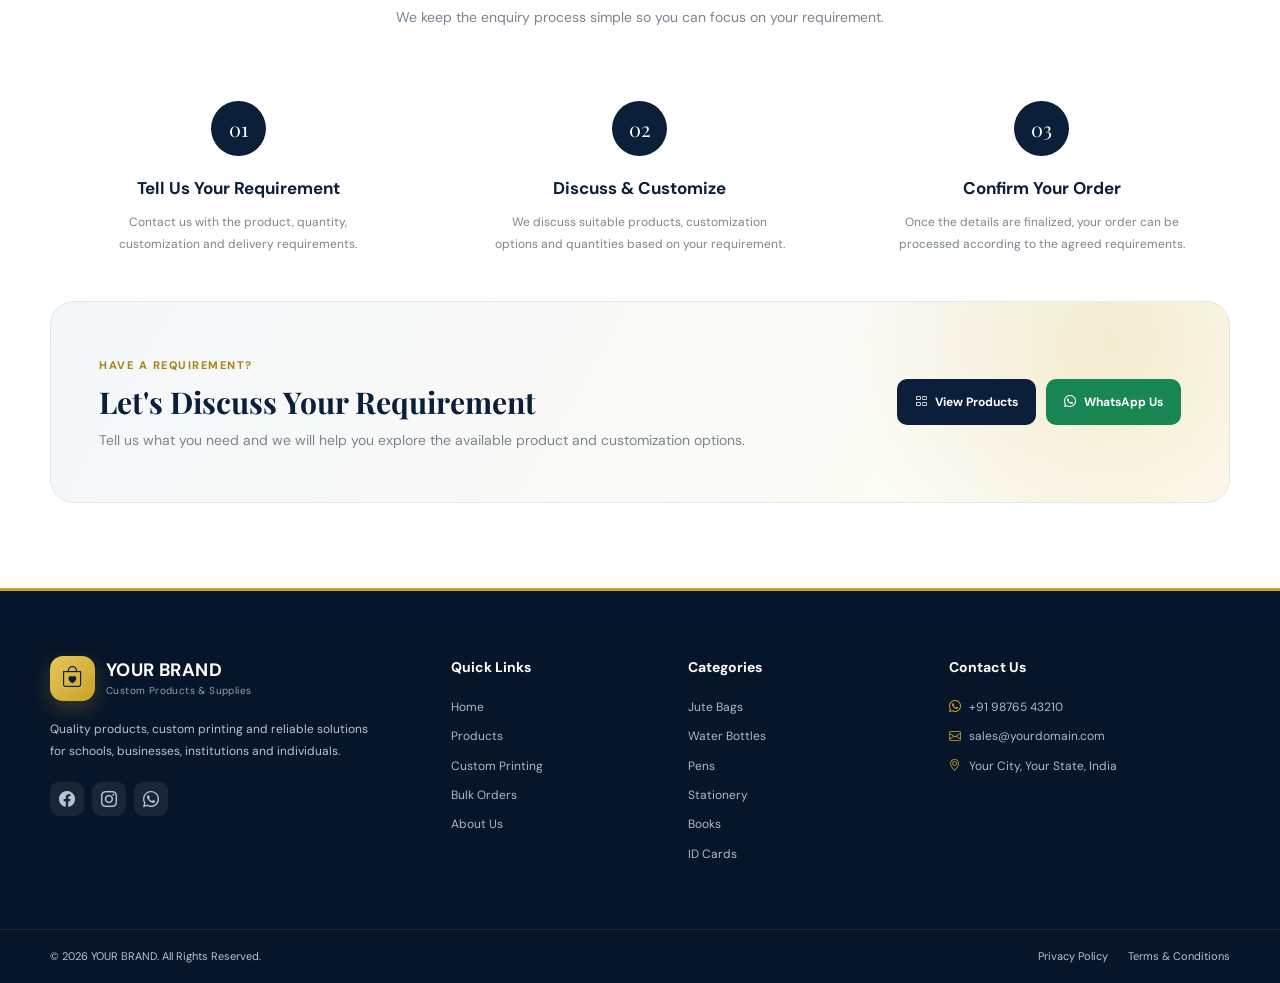
==== commit be54a7a9: "Update about.html" ====
--- a/about.html
+++ b/about.html
@@ -959,7 +959,7 @@
 
           <a href="products.html"> Products </a>
 
-          <a href="learning.html" class="active"> Learning </a>
+          <a href="learning.html"> Learning </a>
 
           <a href="custom-printing.html"> Custom Printing </a>
 
@@ -1013,7 +1013,7 @@
 
       <a href="products.html"> Products </a>
 
-      <a href="learning.html" class="active"> Learning </a>
+      <a href="learning.html"> Learning </a>
 
       <a href="custom-printing.html"> Custom Printing </a>
 
